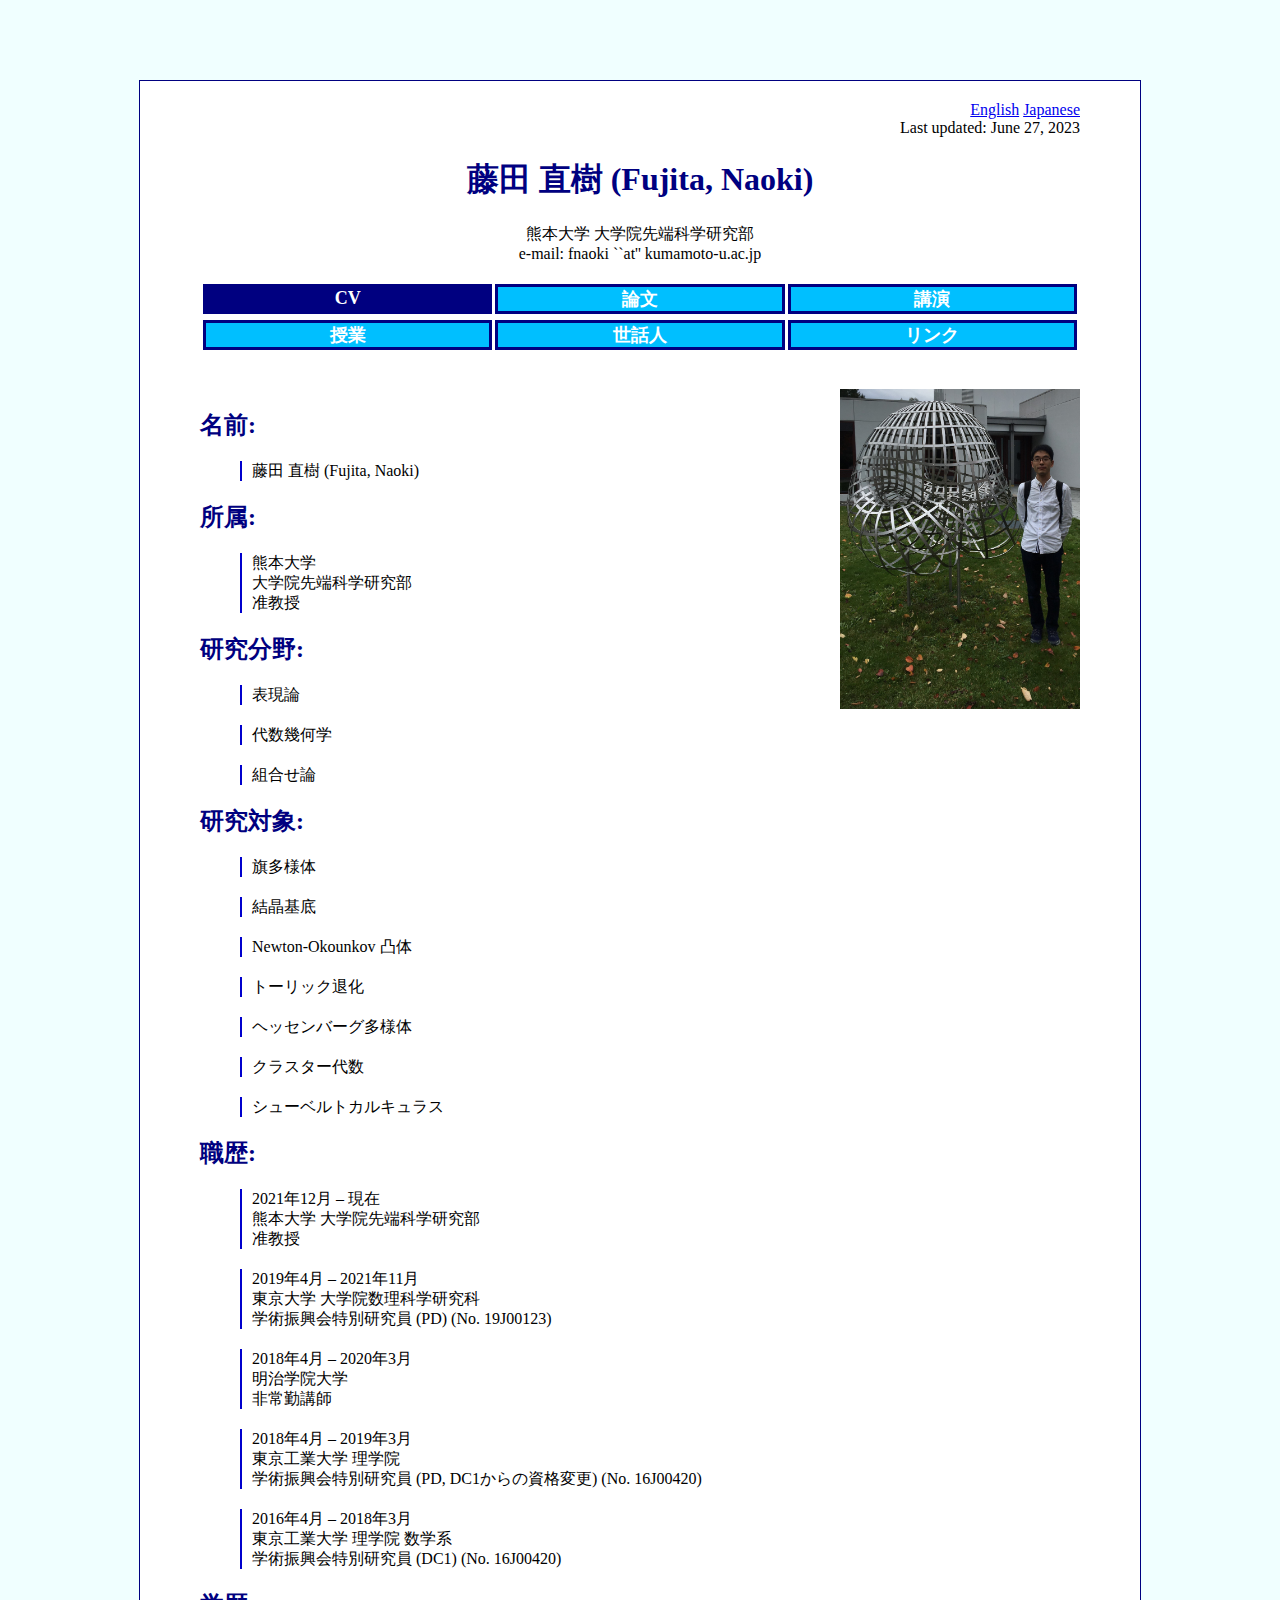
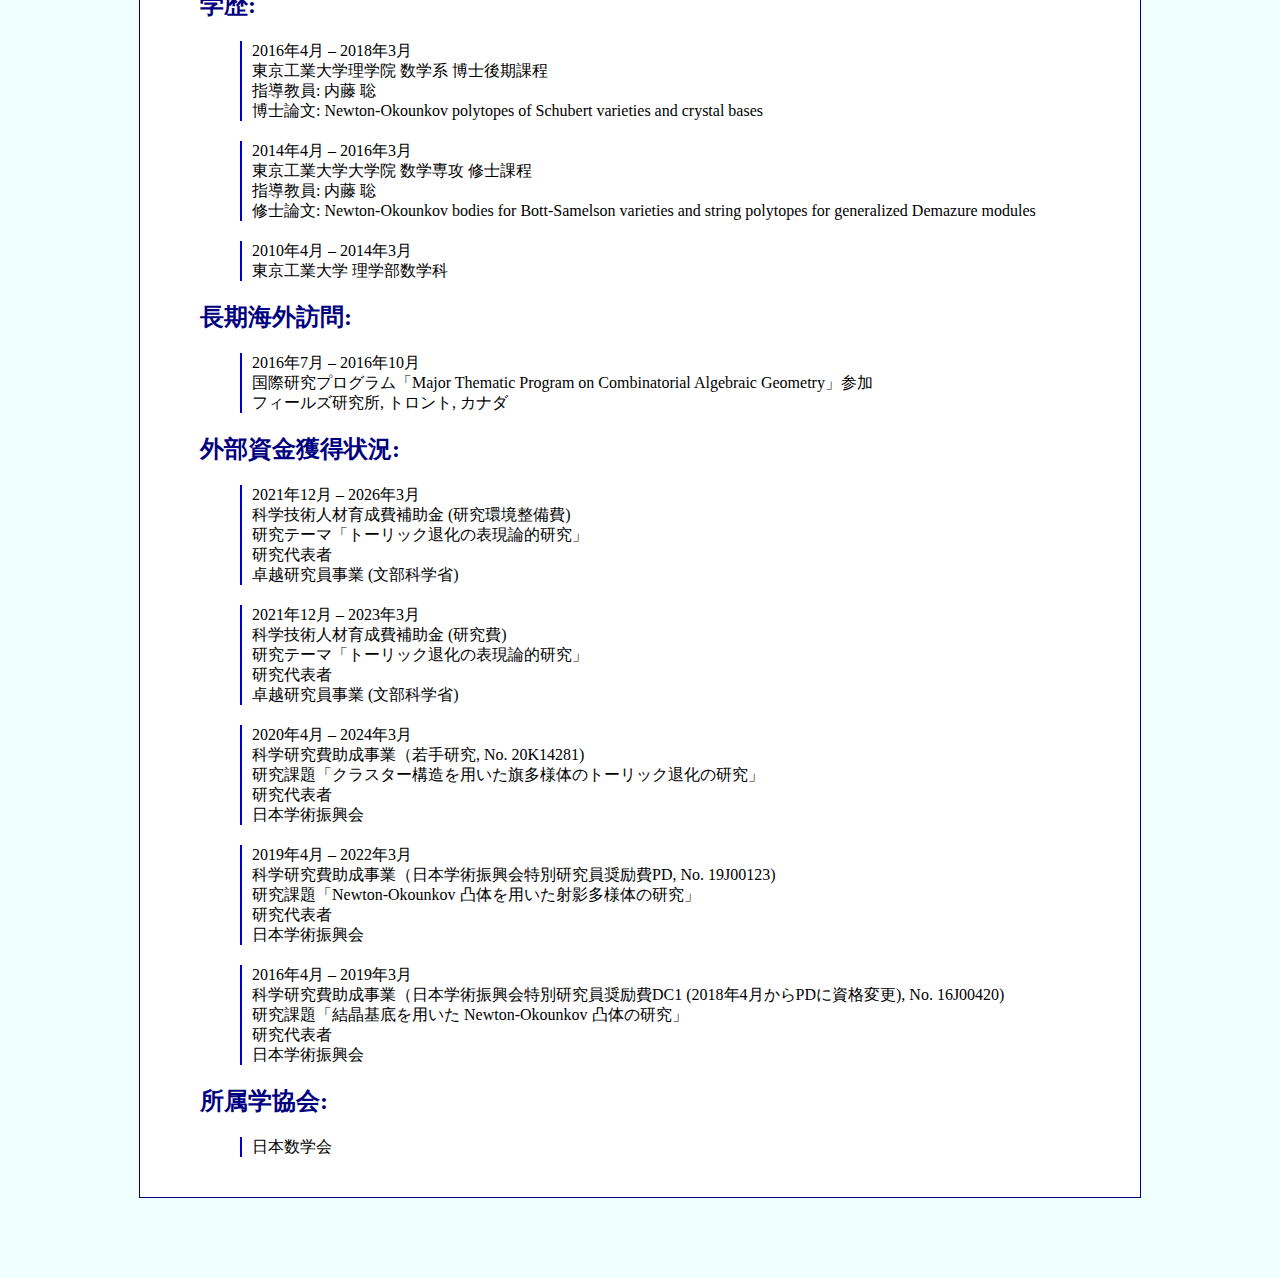
==== index_japanese.html @ 8add910a "Update index_japanese.html" ====
<!doctype html> <!-- 読み込むときの宣言 -->

<html lang="ja" lang="ja" xml:lang="ja" xmlns="http://www.w3.org/1999/xhtml">
<head>
<meta charset="UTF-8"> <!-- このhtmlファイルの文字コード -->
<title>Naoki Fujita</title> <!-- タブに出てくるタイトル -->
<link href="style.css" rel="stylesheet" type="text/css"> 
</head>

<body>
<div id="wrap"> <!-- 枠の中の記述-->

<div align="right">

  <a href="index.html">English</a>
  <a href="index_japanese.html">Japanese</a><br>
  Last updated: June 27, 2023

<div align="center">

<h1>藤田 直樹 (Fujita, Naoki)</h1>
  熊本大学 大学院先端科学研究部<br>
  e-mail: fnaoki ``at'' kumamoto-u.ac.jp<br><br>

</div>

<table style="height: 10px; width: 100%" cellpadding="0" cellspacing="3" class="style1">
	<tr>
		<td class="style3" style="height: 10px; width: 25%;">
                          <strong><span class="style5">CV</span></strong></a></td>
		<td class="style2" style="height: 10px; width: 25%;">
		         <a href="papers_japanese.html"  style="display:block;width:100%;height:100%;text-decoration: none;" class="tag">
                         <strong>論文</strong></a></td>
		<td class="style2" style="height: 10px; width: 25%;">
                        <a href="talks_japanese.html"  style="display:block;width:100%;height:100%;text-decoration: none;" class="tag">
                        <strong>講演</strong></a></td>
	</tr>
</table>

<table style="height: 10px; width: 100%" cellpadding="0" cellspacing="3" class="style1">
      <tr>
		<td class="style2" style="height: 10px; width: 25%;">
                         <a href="teaching_japanese.html"  style="display:block;width:100%;height:100%;text-decoration: none;" class="tag">
                         <strong>授業</strong></a></td>
<td class="style2" style="height: 10px; width: 25%;">
		         <a href="organizer_japanese.html"  style="display:block;width:100%;height:100%;text-decoration: none;" class="tag">
                          <strong>世話人</strong></a></td>
		<td class="style2" style="height: 10px; width: 25%;">
		         <a href="link_japanese.html"  style="display:block;width:100%;height:100%;text-decoration: none;" class="tag">
                         <strong>リンク</strong></a></td>

	</tr>
</table><br><br>

<img src="Oberwolfach_nfujita.jpg" width="240" height="320" align="right">

<div align="left">

<h2>名前:</h2>

<ul style="list-style:none"> <li> 藤田 直樹 (Fujita, Naoki) </li></ul>

<h2>所属:</h2>

<ul style="list-style:none"> <li>  
熊本大学<br> 
大学院先端科学研究部<br>
准教授
</li></ul>

<h2>研究分野:</h2>

<ul style="list-style:none"> <li>  
表現論
</li></ul>

<ul style="list-style:none"> <li> 
代数幾何学
</li></ul>

<ul style="list-style:none"> <li> 
組合せ論
</li></ul>

<h2>研究対象:</h2>

<ul style="list-style:none"> <li>  
旗多様体
</li></ul>

<ul style="list-style:none"> <li> 
結晶基底
</li></ul>

<ul style="list-style:none"> <li> 
Newton-Okounkov 凸体
</li></ul>

<ul style="list-style:none"> <li> 
トーリック退化
</li></ul>

<ul style="list-style:none"> <li> 
ヘッセンバーグ多様体
</li></ul>

<ul style="list-style:none"> <li> 
クラスター代数
</li></ul>

<ul style="list-style:none"> <li> 
シューベルトカルキュラス
</li></ul>

<h2>職歴:</h2>

<ul style="list-style:none"> <li>  
2021年12月 &ndash; 現在 <br>
熊本大学 大学院先端科学研究部<br>
准教授
</li></ul>
	
<ul style="list-style:none"> <li>  
2019年4月 &ndash; 2021年11月 <br>
東京大学 大学院数理科学研究科 <br>
学術振興会特別研究員 (PD) (No. 19J00123)
</li></ul>

<ul style="list-style:none"> <li>  
2018年4月 &ndash; 2020年3月 <br>
明治学院大学 <br>
非常勤講師
</li></ul>

<ul style="list-style:none"> <li>  
2018年4月 &ndash; 2019年3月 <br>
東京工業大学 理学院 <br>
学術振興会特別研究員 (PD, DC1からの資格変更) (No. 16J00420)
</li></ul>

<ul style="list-style:none"> <li>  
2016年4月 &ndash; 2018年3月 <br>
東京工業大学 理学院 数学系 <br>
学術振興会特別研究員 (DC1) (No. 16J00420)
</li></ul>

<h2>学歴:</h2>

<ul style="list-style:none"> <li>  
2016年4月 &ndash; 2018年3月 <br>
東京工業大学理学院 数学系 博士後期課程 <br>
指導教員: 内藤 聡 <br>
博士論文: Newton-Okounkov polytopes of Schubert varieties and crystal bases <br>
</li></ul>

<ul style="list-style:none"> <li>  
2014年4月 &ndash; 2016年3月 <br>
東京工業大学大学院 数学専攻 修士課程 <br>
指導教員: 内藤 聡 <br>
修士論文: Newton-Okounkov bodies for Bott-Samelson varieties and string polytopes for generalized Demazure modules <br>
</li></ul>

<ul style="list-style:none"> <li>  
2010年4月 &ndash; 2014年3月 <br>
東京工業大学 理学部数学科
</li></ul>



<h2>長期海外訪問:</h2>

<ul style="list-style:none"> <li>  
2016年7月 &ndash; 2016年10月 <br>
国際研究プログラム「Major Thematic Program on Combinatorial Algebraic Geometry」参加 <br> 
フィールズ研究所, トロント, カナダ <br>
</li></ul>


<h2>外部資金獲得状況:</h2>

<ul style="list-style:none"> <li>  
2021年12月 &ndash; 2026年3月 <br>
科学技術人材育成費補助金 (研究環境整備費) <br>
研究テーマ「トーリック退化の表現論的研究」 <br>
研究代表者<br> 
卓越研究員事業 (文部科学省)<br>
</li></ul>
	
<ul style="list-style:none"> <li>  
2021年12月 &ndash; 2023年3月 <br>
科学技術人材育成費補助金 (研究費) <br>
研究テーマ「トーリック退化の表現論的研究」 <br>
研究代表者<br> 
卓越研究員事業 (文部科学省)<br>
</li></ul>

<ul style="list-style:none"> <li>  
2020年4月 &ndash; 2024年3月 <br>
科学研究費助成事業（若手研究, No. 20K14281) <br> 
研究課題「クラスター構造を用いた旗多様体のトーリック退化の研究」<br>
研究代表者<br>
日本学術振興会<br>
</li></ul>

<ul style="list-style:none"> <li>  
2019年4月 &ndash; 2022年3月 <br>
科学研究費助成事業（日本学術振興会特別研究員奨励費PD, No. 19J00123) <br> 
研究課題「Newton-Okounkov 凸体を用いた射影多様体の研究」<br>
研究代表者<br>
日本学術振興会<br>
</li></ul>

<ul style="list-style:none"> <li>  
2016年4月 &ndash; 2019年3月 <br>
科学研究費助成事業（日本学術振興会特別研究員奨励費DC1 (2018年4月からPDに資格変更), No. 16J00420) <br> 
研究課題「結晶基底を用いた Newton-Okounkov 凸体の研究」 <br>
研究代表者<br>
日本学術振興会<br>
</li></ul>


<h2>所属学協会:</h2>

<ul style="list-style:none"> <li>  
日本数学会
</li></ul>






</div> <!-- wrap -->

</body>
</html>
---- style.css ----
@charset "UTF-8";

body{
	background-color: azure; /* ========枠外の背景の色======== */
}

#wrap{
	width: 880px; /* ========枠の幅======== */
	margin: 80px auto;  /* ========ブラウザの画面上と枠との距離（右）　autoは左右中央に配置======== */
	padding: 20px 60px;  /* ========枠と文字の一行目との距離（左） 枠から文字までの左右の距離（右）======== */
	background-color: #ffffff; /* ========枠の中の背景の色======== */
        border-style: solid;
        border-width: 1px;
        border-color: navy;
}
/* ========数値の入力する順番…　何かの上の距離の設定 左右の距離の設定 下の距離の設定======== */

li
{
	margin: 20px 0px 20px 0px;
	padding: 0 0 0 10px;
	line-height: 20px;
	border-left: 2px mediumblue solid;
}

a.tag:visited 
{
        color: white;
}

a.tag
{
	color: white;
}

a.tag:hover
{
        background-color: navy;
	color: white;
}

h1
{
        color: navy;
        text-align: center
}

h2
{
        color: navy;
}

table.style1 {
	border-collapse: separate;
        text-align: center
}

td.style2 {
	background-color: deepskyblue;
	text-align: center;
	color: white;
	font-size: large;
        border-style: solid;
        border-width: medium;
        border-color: navy;
}

td.style3 {
	background-color: navy;
	text-align: center;
	color: white;
	font-size: large;
        border-style: solid;
        border-width: medium;
        border-color: navy;
}

span.style5 {
	color: white;
}

h2#differentcolor {color:mediumblue;}

p.underline {
text-decoration:underline; /* ========下線を引く======== */
text-decoration-color:mediumblue; /* ========下線の色======== */
}
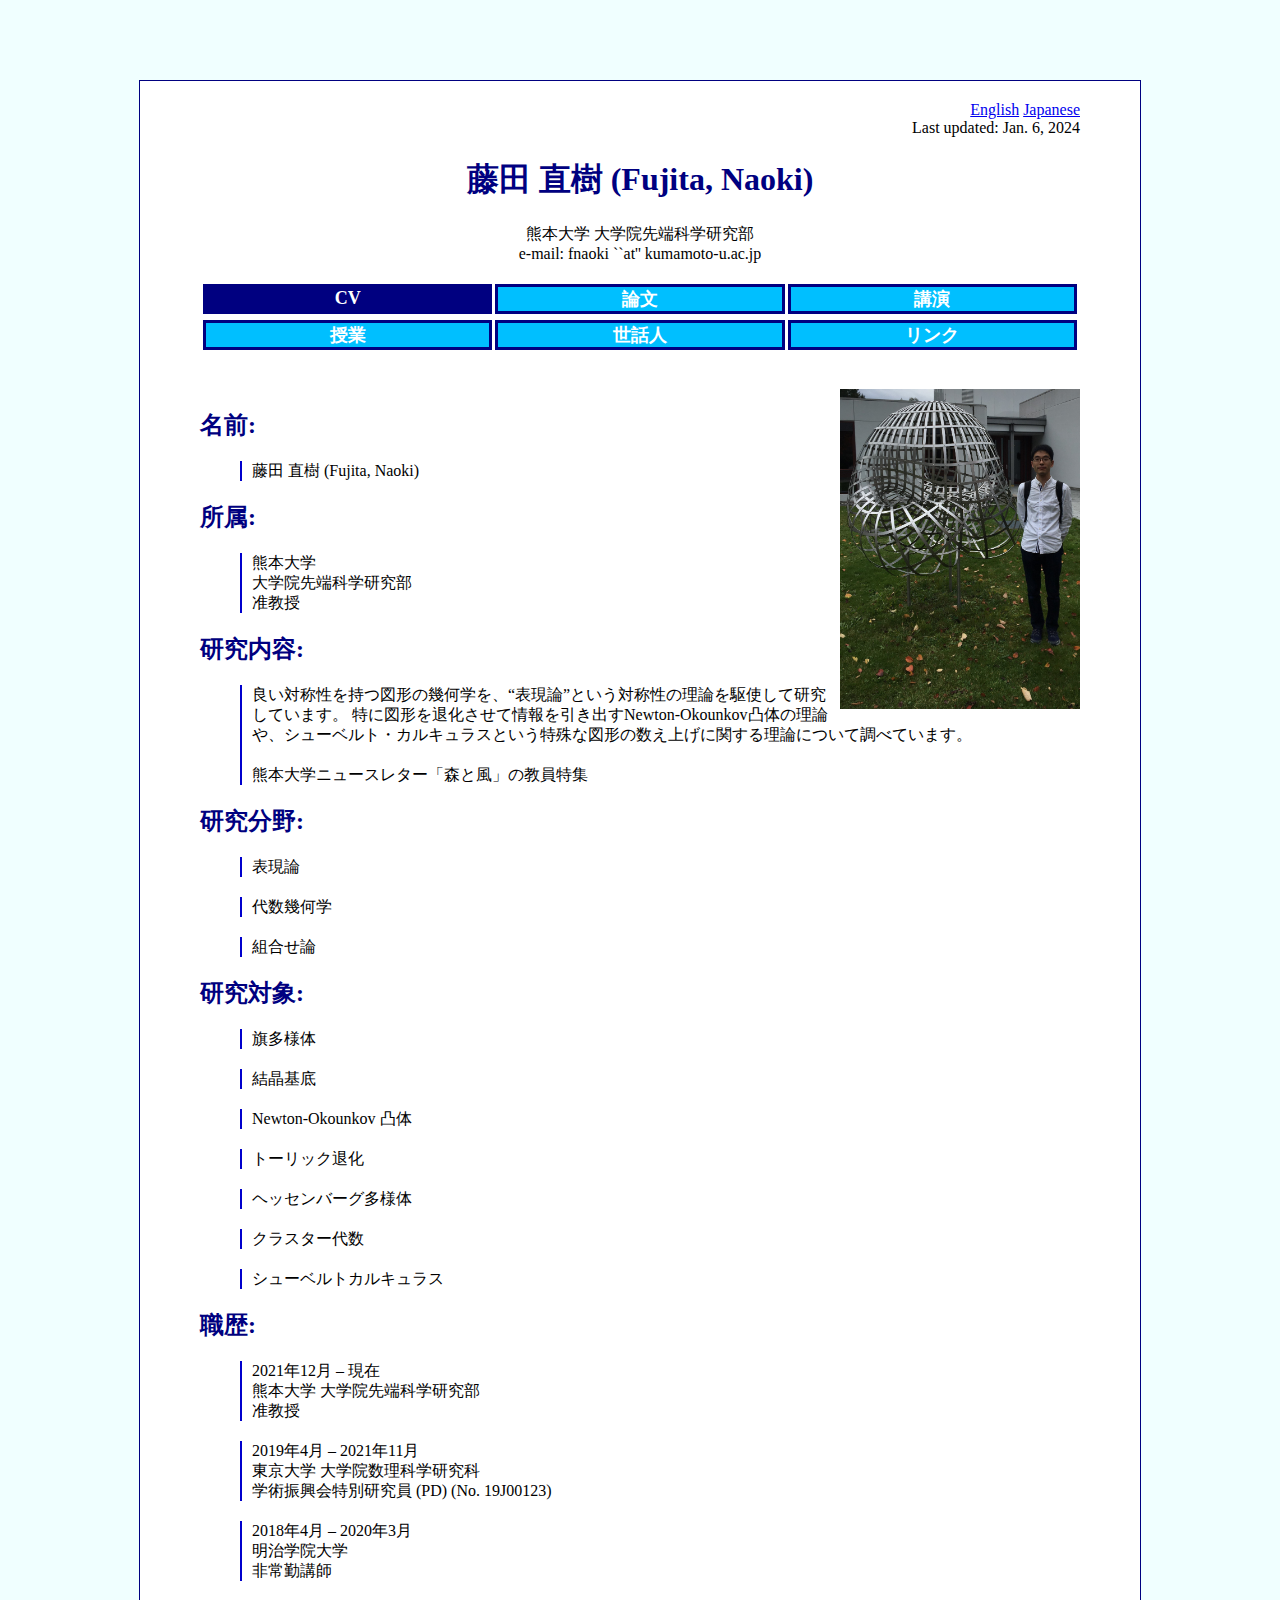
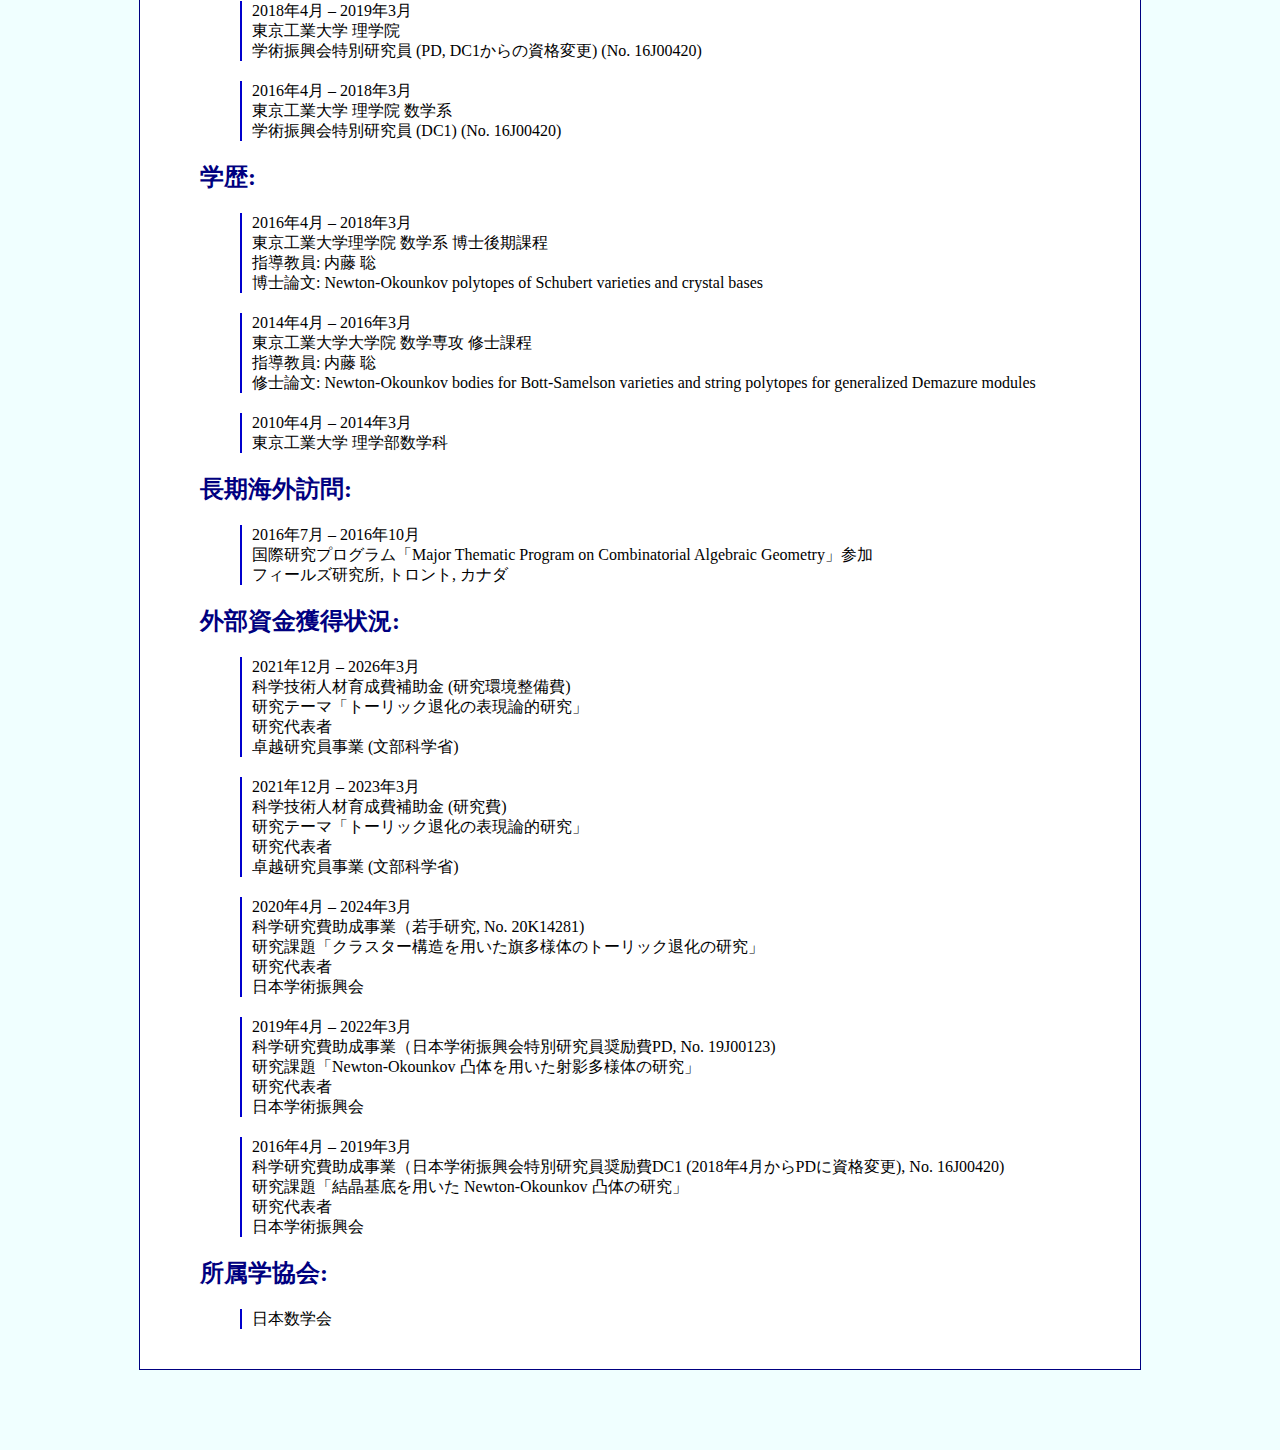
==== commit cf8be21a: "Update index_japanese.html" ====
--- a/index_japanese.html
+++ b/index_japanese.html
@@ -14,7 +14,7 @@
 
   <a href="index.html">English</a>
   <a href="index_japanese.html">Japanese</a><br>
-  Last updated: June 27, 2023
+  Last updated: Jan. 6, 2024
 
 <div align="center">
 
@@ -68,6 +68,14 @@
 准教授
 </li></ul>
 
+<h2>研究内容:</h2>
+<ul style="list-style:none"> <li>  
+良い対称性を持つ図形の幾何学を、“表現論”という対称性の理論を駆使して研究しています。
+特に図形を退化させて情報を引き出すNewton-Okounkov凸体の理論や、シューベルト・カルキュラスという特殊な図形の数え上げに関する理論について調べています。<br><br>
+
+熊本大学ニュースレター「森と風」の教員特集
+</li></ul>
+	
 <h2>研究分野:</h2>
 
 <ul style="list-style:none"> <li>  
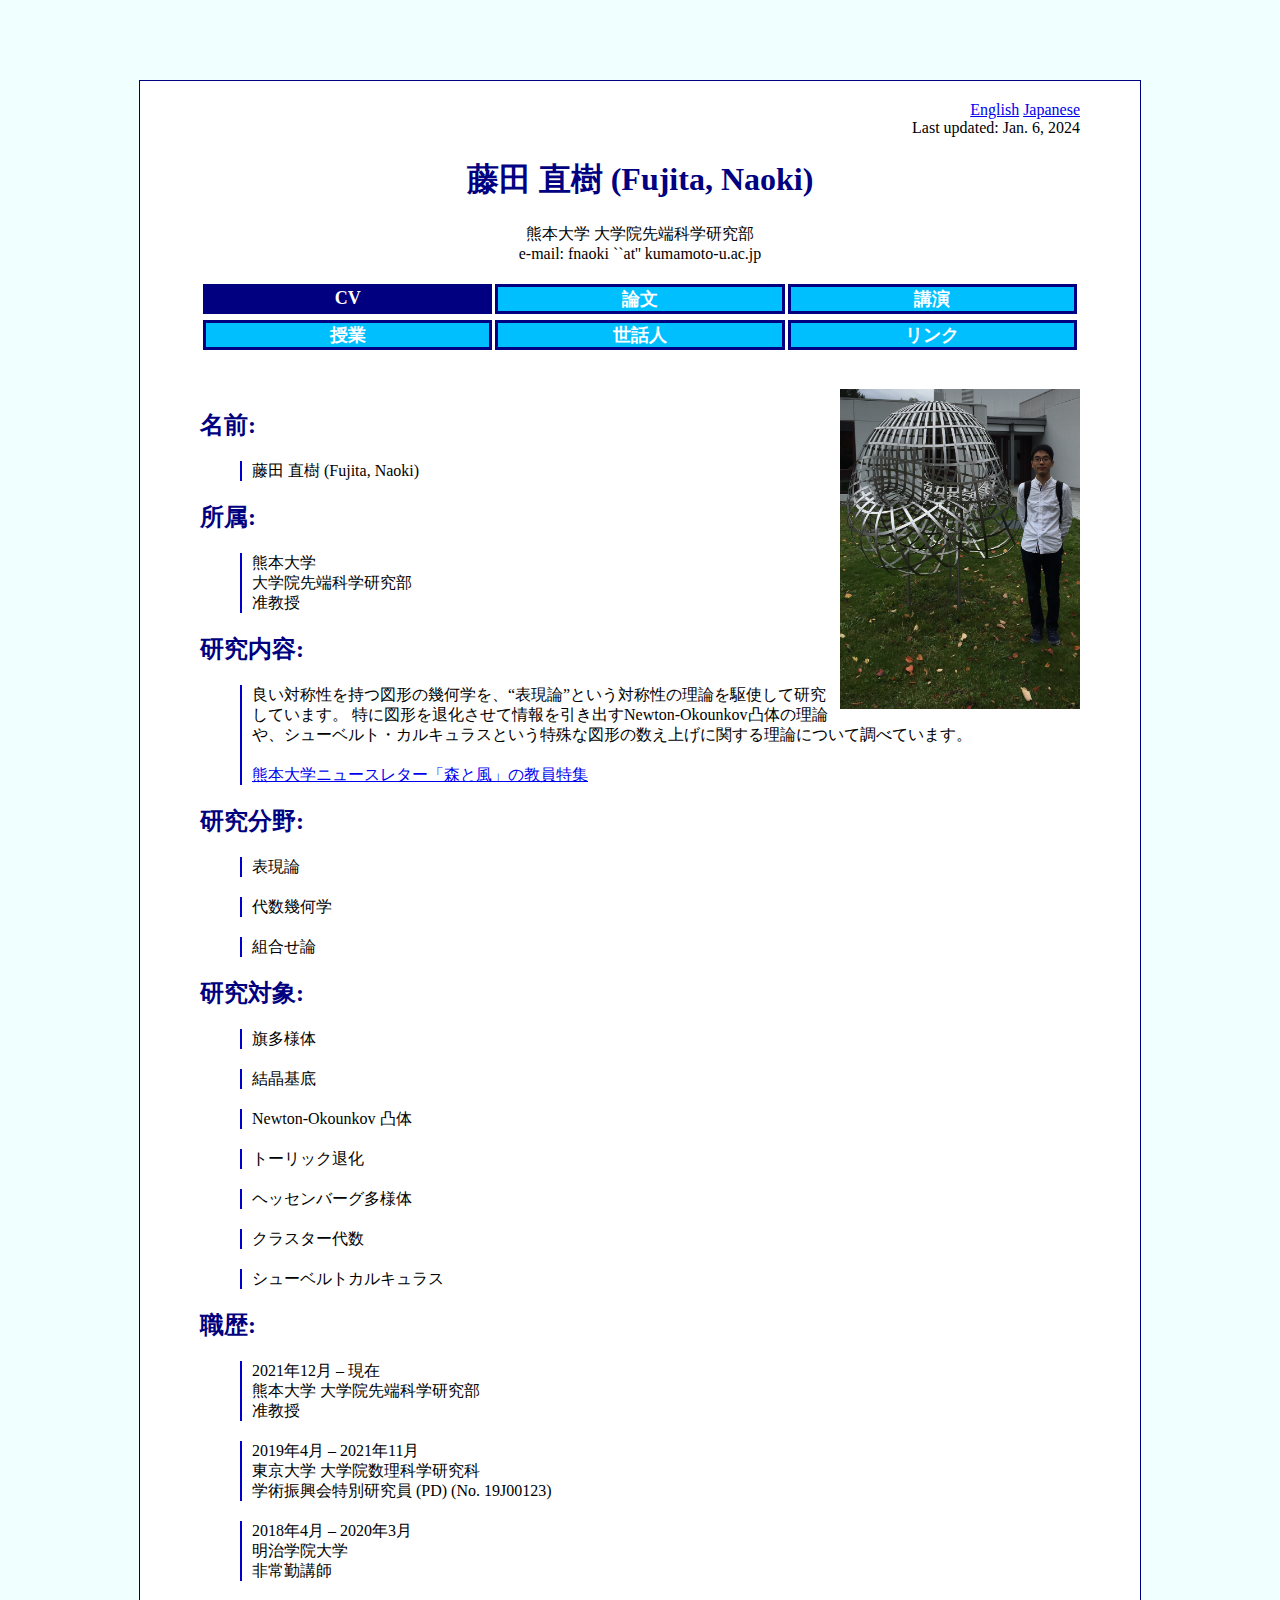
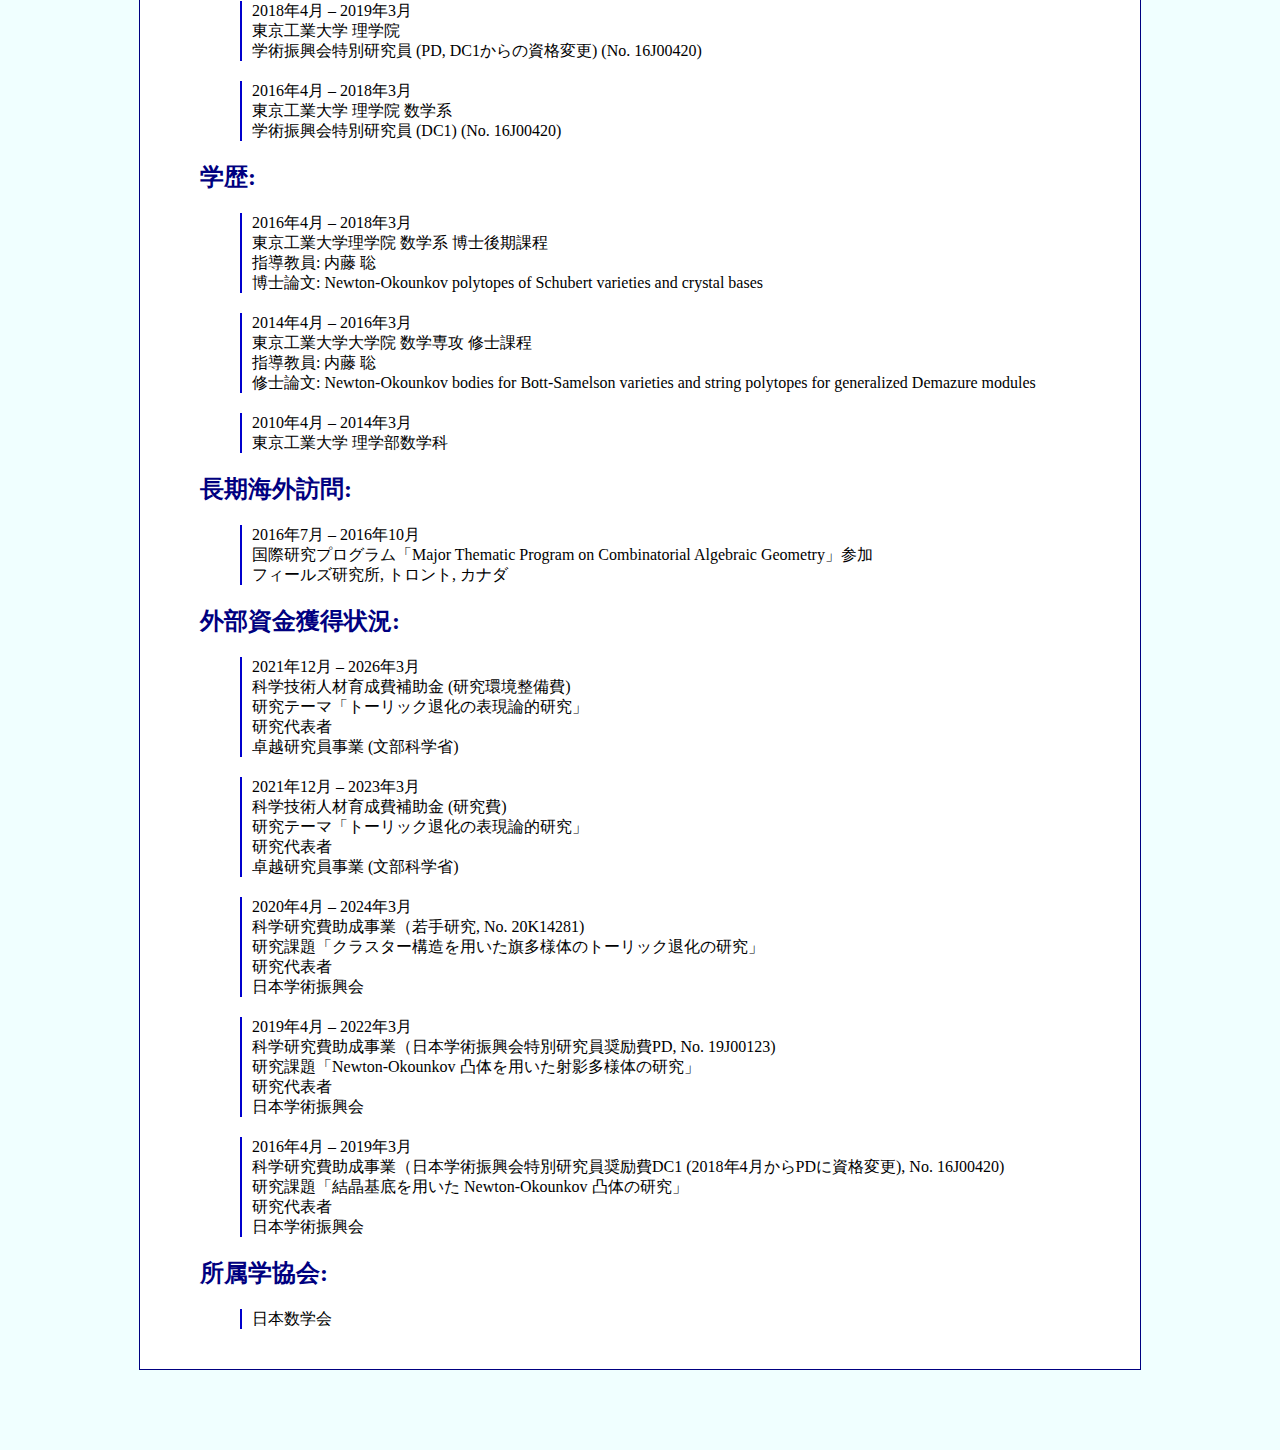
==== commit 445e329d: "Update index_japanese.html" ====
--- a/index_japanese.html
+++ b/index_japanese.html
@@ -73,7 +73,7 @@
 良い対称性を持つ図形の幾何学を、“表現論”という対称性の理論を駆使して研究しています。
 特に図形を退化させて情報を引き出すNewton-Okounkov凸体の理論や、シューベルト・カルキュラスという特殊な図形の数え上げに関する理論について調べています。<br><br>
 
-熊本大学ニュースレター「森と風」の教員特集
+<a href="https://www.fast.kumamoto-u.ac.jp/gsst/teacher/2226/">熊本大学ニュースレター「森と風」の教員特集</a>
 </li></ul>
 	
 <h2>研究分野:</h2>
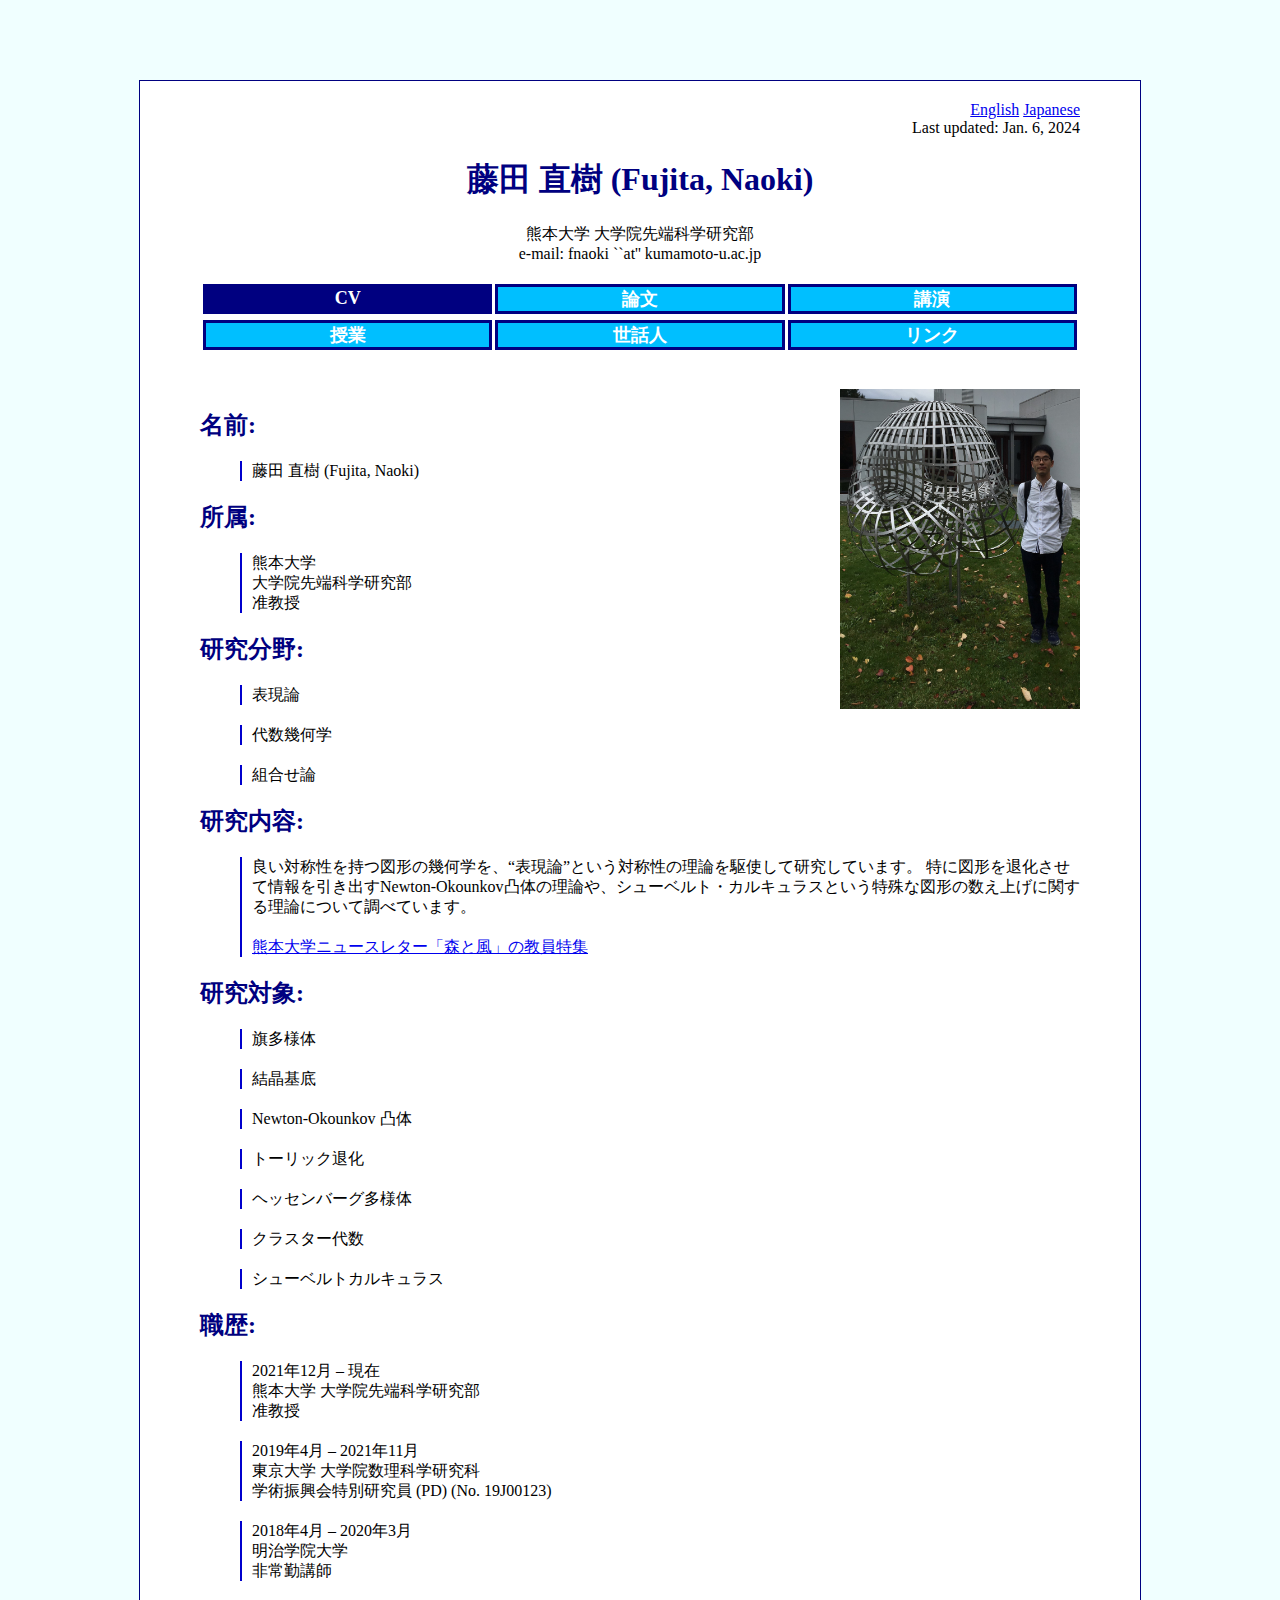
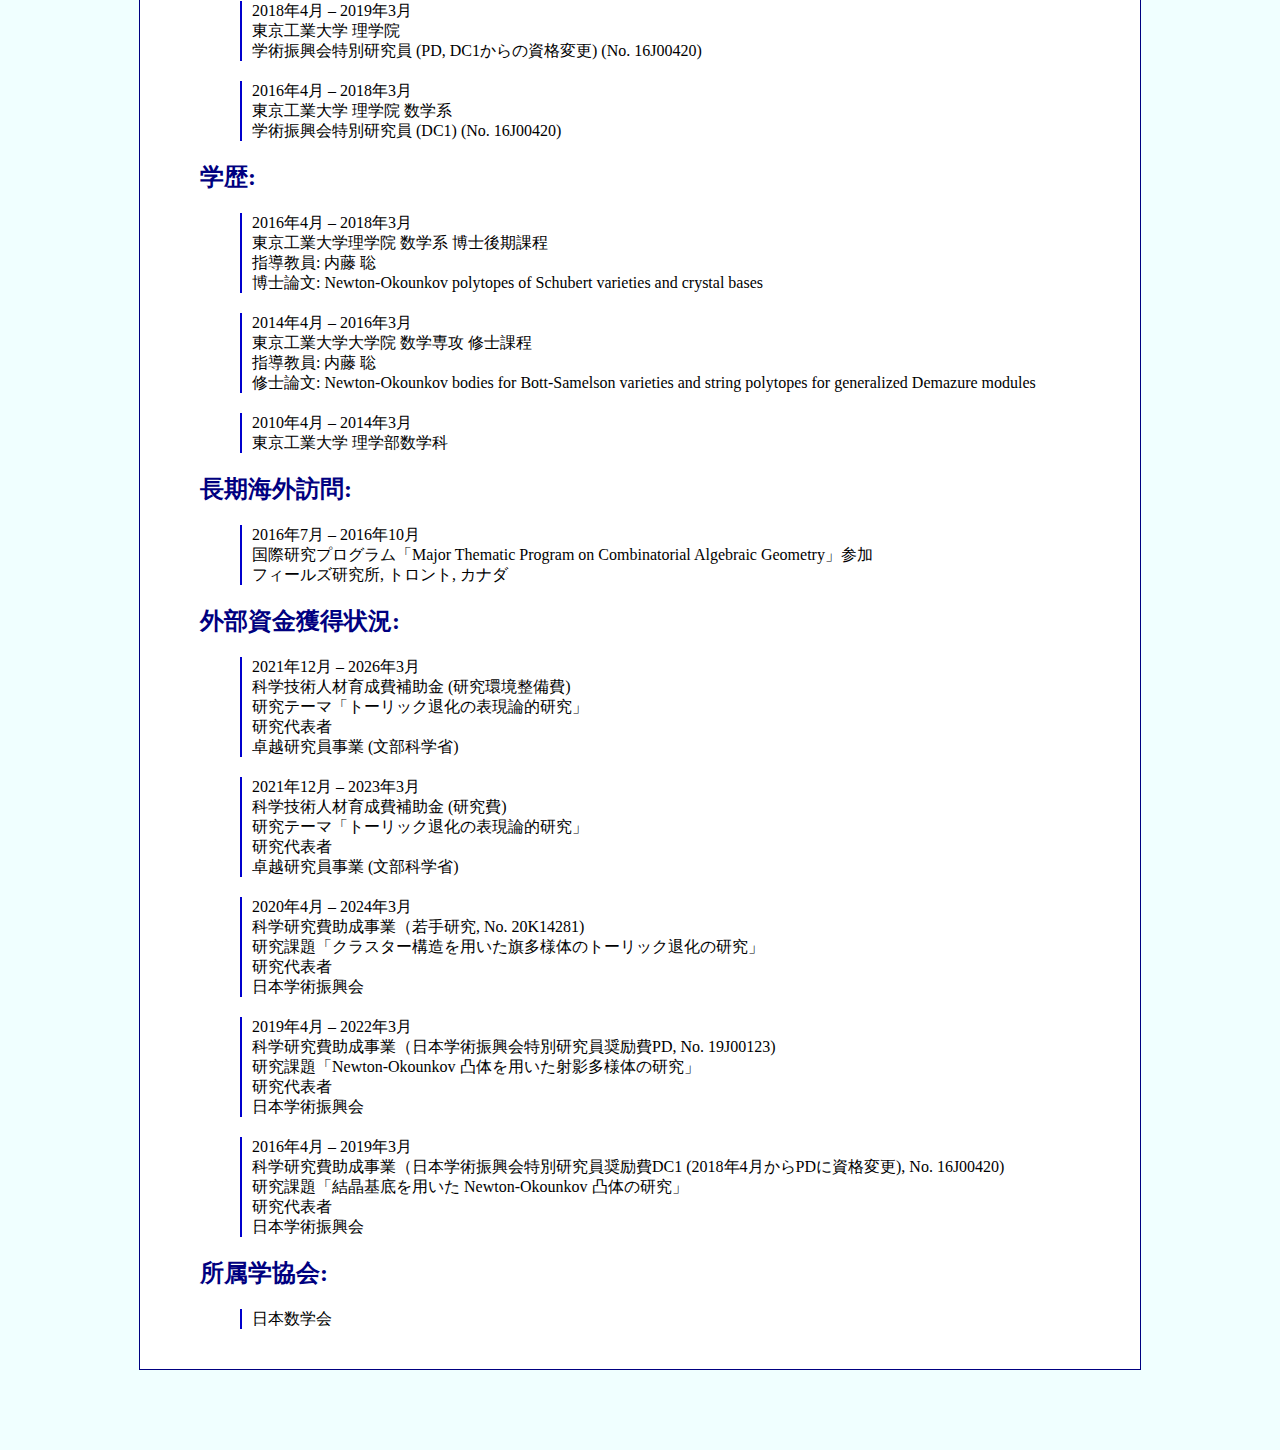
==== commit c5466e7a: "Update index_japanese.html" ====
--- a/index_japanese.html
+++ b/index_japanese.html
@@ -67,27 +67,26 @@
 大学院先端科学研究部<br>
 准教授
 </li></ul>
+	
+<h2>研究分野:</h2>
+
+<ul style="list-style:none"> <li>  
+表現論
+</li></ul>
+
+<ul style="list-style:none"> <li> 
+代数幾何学
+</li></ul>
+
+<ul style="list-style:none"> <li> 
+組合せ論
+</li></ul>
 
 <h2>研究内容:</h2>
 <ul style="list-style:none"> <li>  
 良い対称性を持つ図形の幾何学を、“表現論”という対称性の理論を駆使して研究しています。
 特に図形を退化させて情報を引き出すNewton-Okounkov凸体の理論や、シューベルト・カルキュラスという特殊な図形の数え上げに関する理論について調べています。<br><br>
-
 <a href="https://www.fast.kumamoto-u.ac.jp/gsst/teacher/2226/">熊本大学ニュースレター「森と風」の教員特集</a>
-</li></ul>
-	
-<h2>研究分野:</h2>
-
-<ul style="list-style:none"> <li>  
-表現論
-</li></ul>
-
-<ul style="list-style:none"> <li> 
-代数幾何学
-</li></ul>
-
-<ul style="list-style:none"> <li> 
-組合せ論
 </li></ul>
 
 <h2>研究対象:</h2>
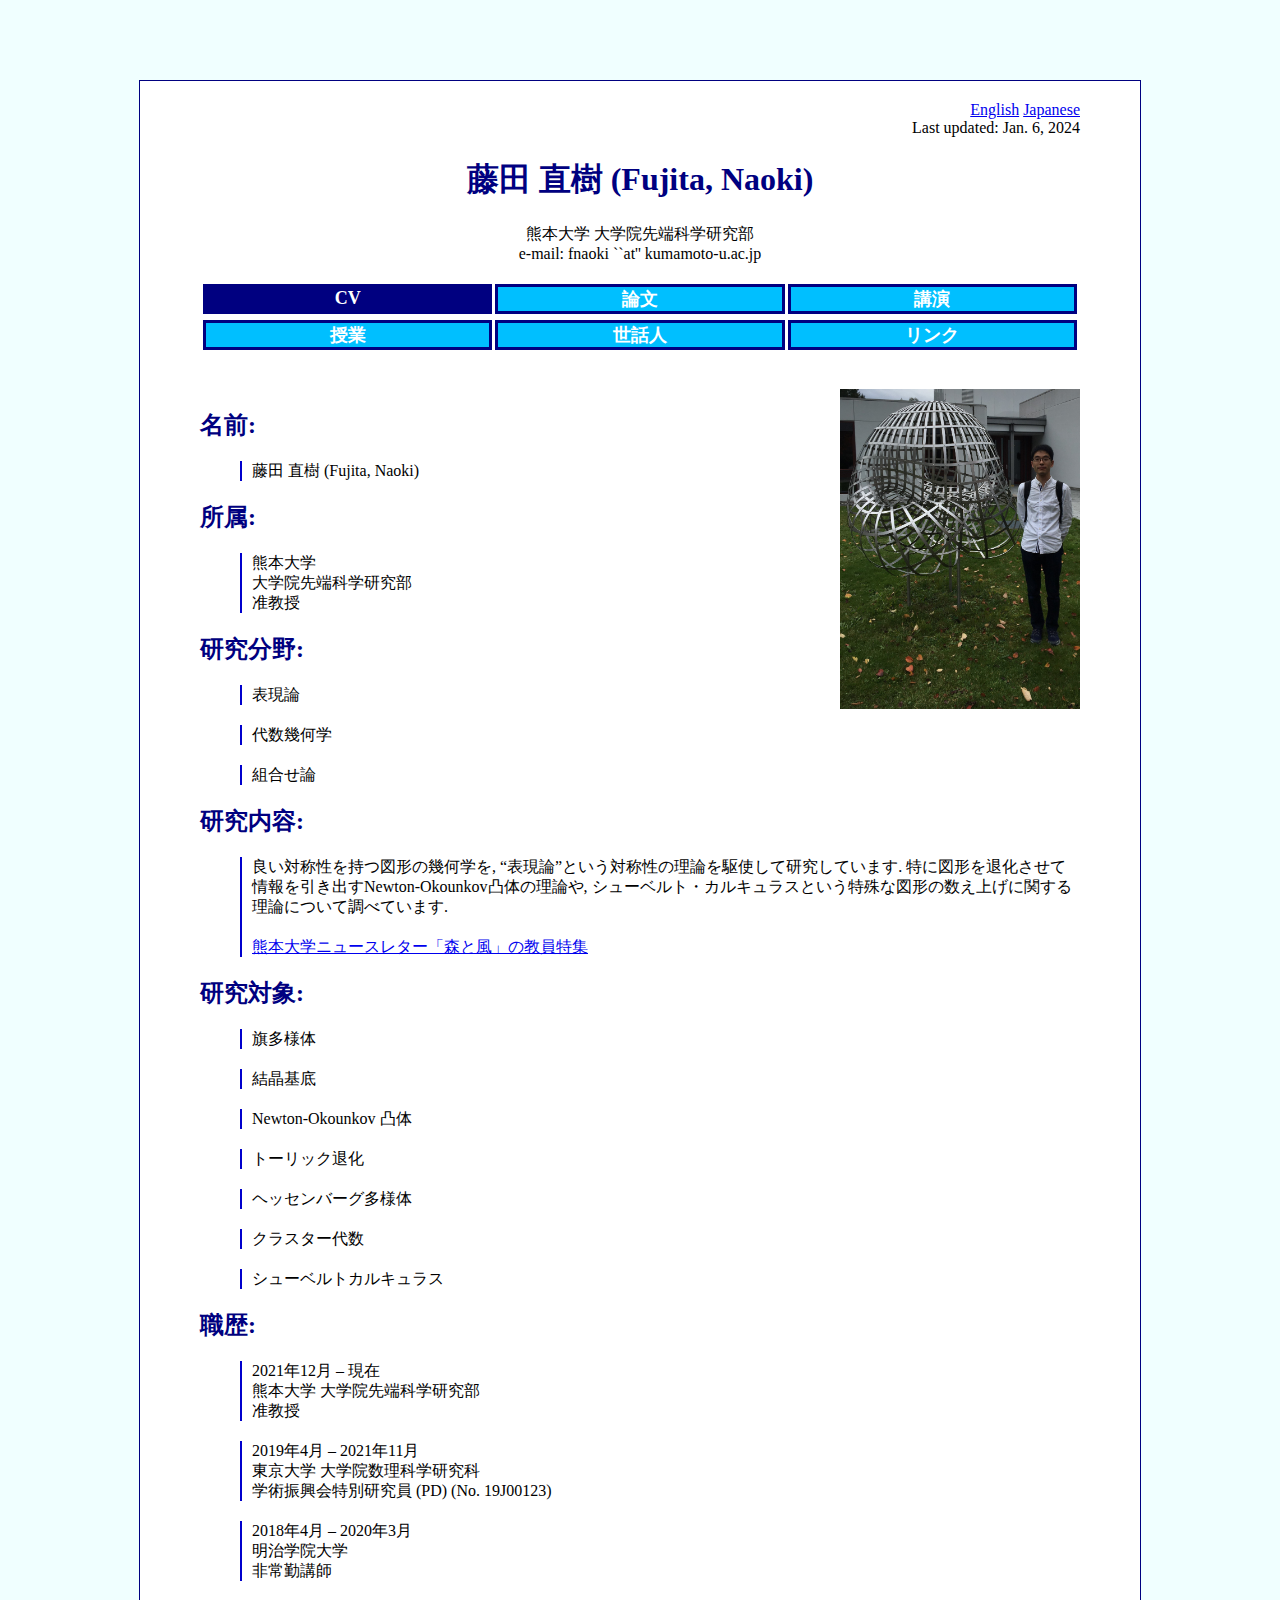
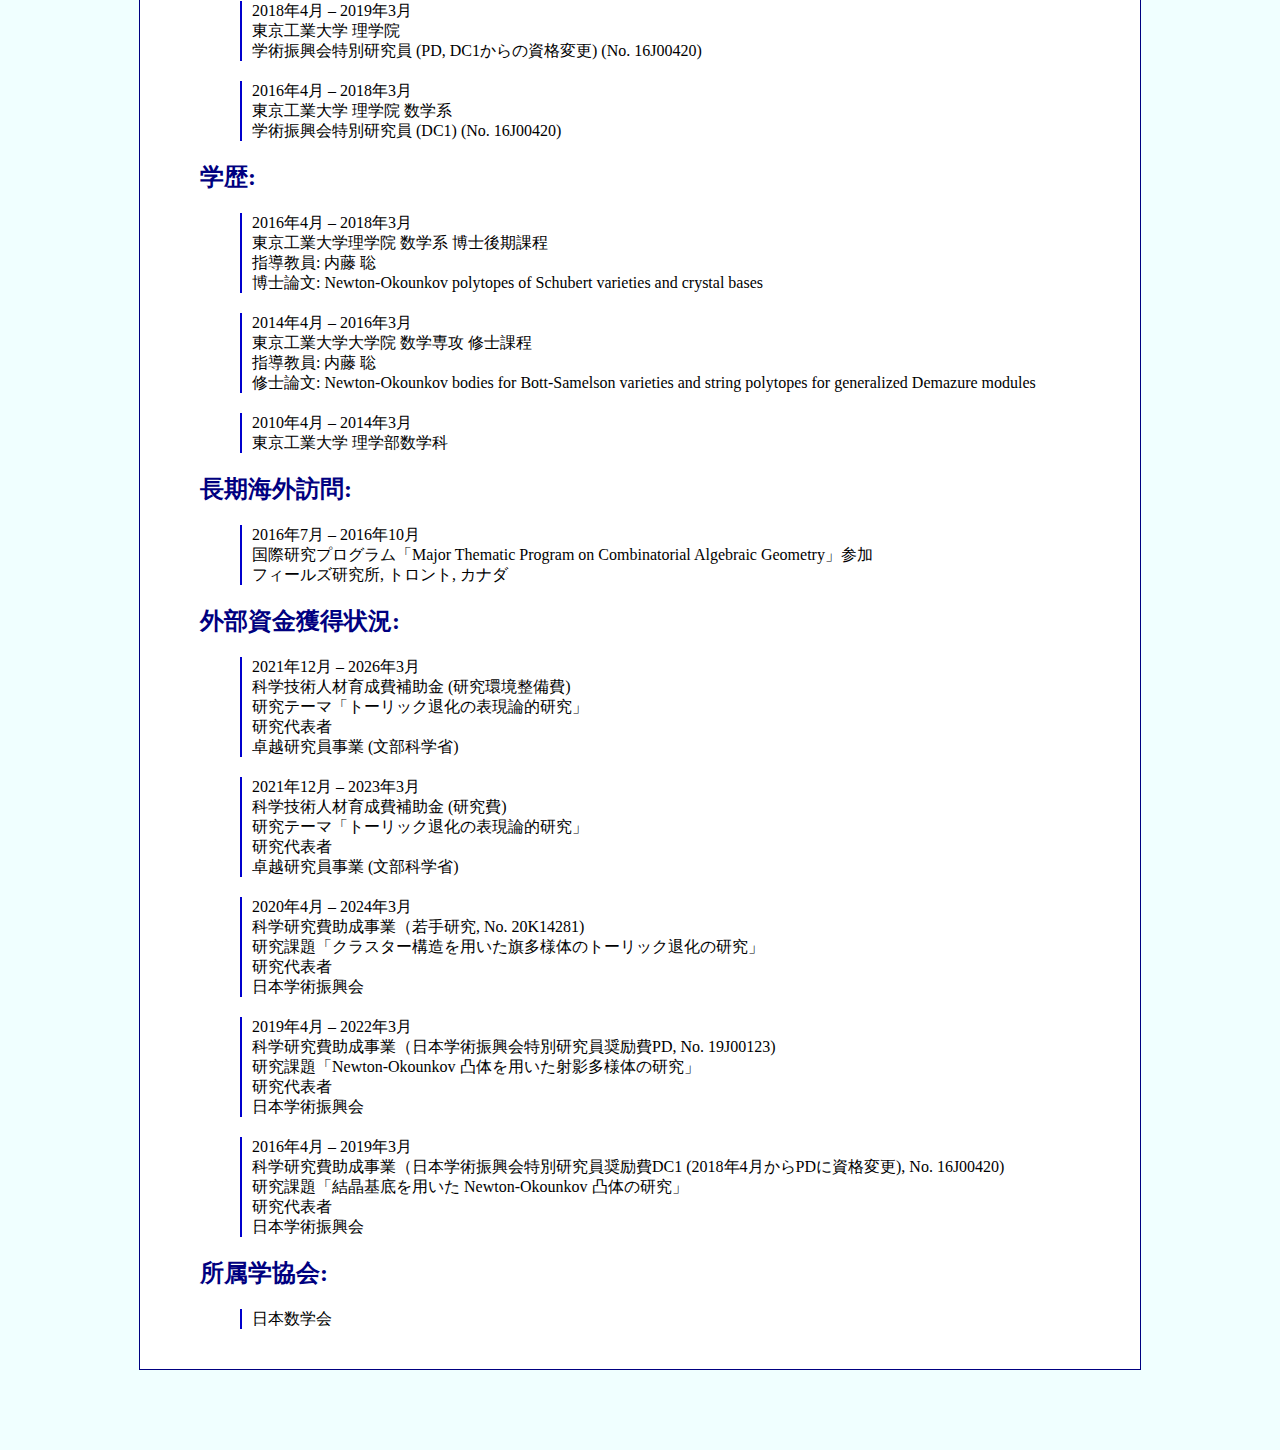
==== commit f9def48b: "Update index_japanese.html" ====
--- a/index_japanese.html
+++ b/index_japanese.html
@@ -84,8 +84,8 @@
 
 <h2>研究内容:</h2>
 <ul style="list-style:none"> <li>  
-良い対称性を持つ図形の幾何学を、“表現論”という対称性の理論を駆使して研究しています。
-特に図形を退化させて情報を引き出すNewton-Okounkov凸体の理論や、シューベルト・カルキュラスという特殊な図形の数え上げに関する理論について調べています。<br><br>
+良い対称性を持つ図形の幾何学を, “表現論”という対称性の理論を駆使して研究しています.
+特に図形を退化させて情報を引き出すNewton-Okounkov凸体の理論や, シューベルト・カルキュラスという特殊な図形の数え上げに関する理論について調べています.<br><br>
 <a href="https://www.fast.kumamoto-u.ac.jp/gsst/teacher/2226/">熊本大学ニュースレター「森と風」の教員特集</a>
 </li></ul>
 
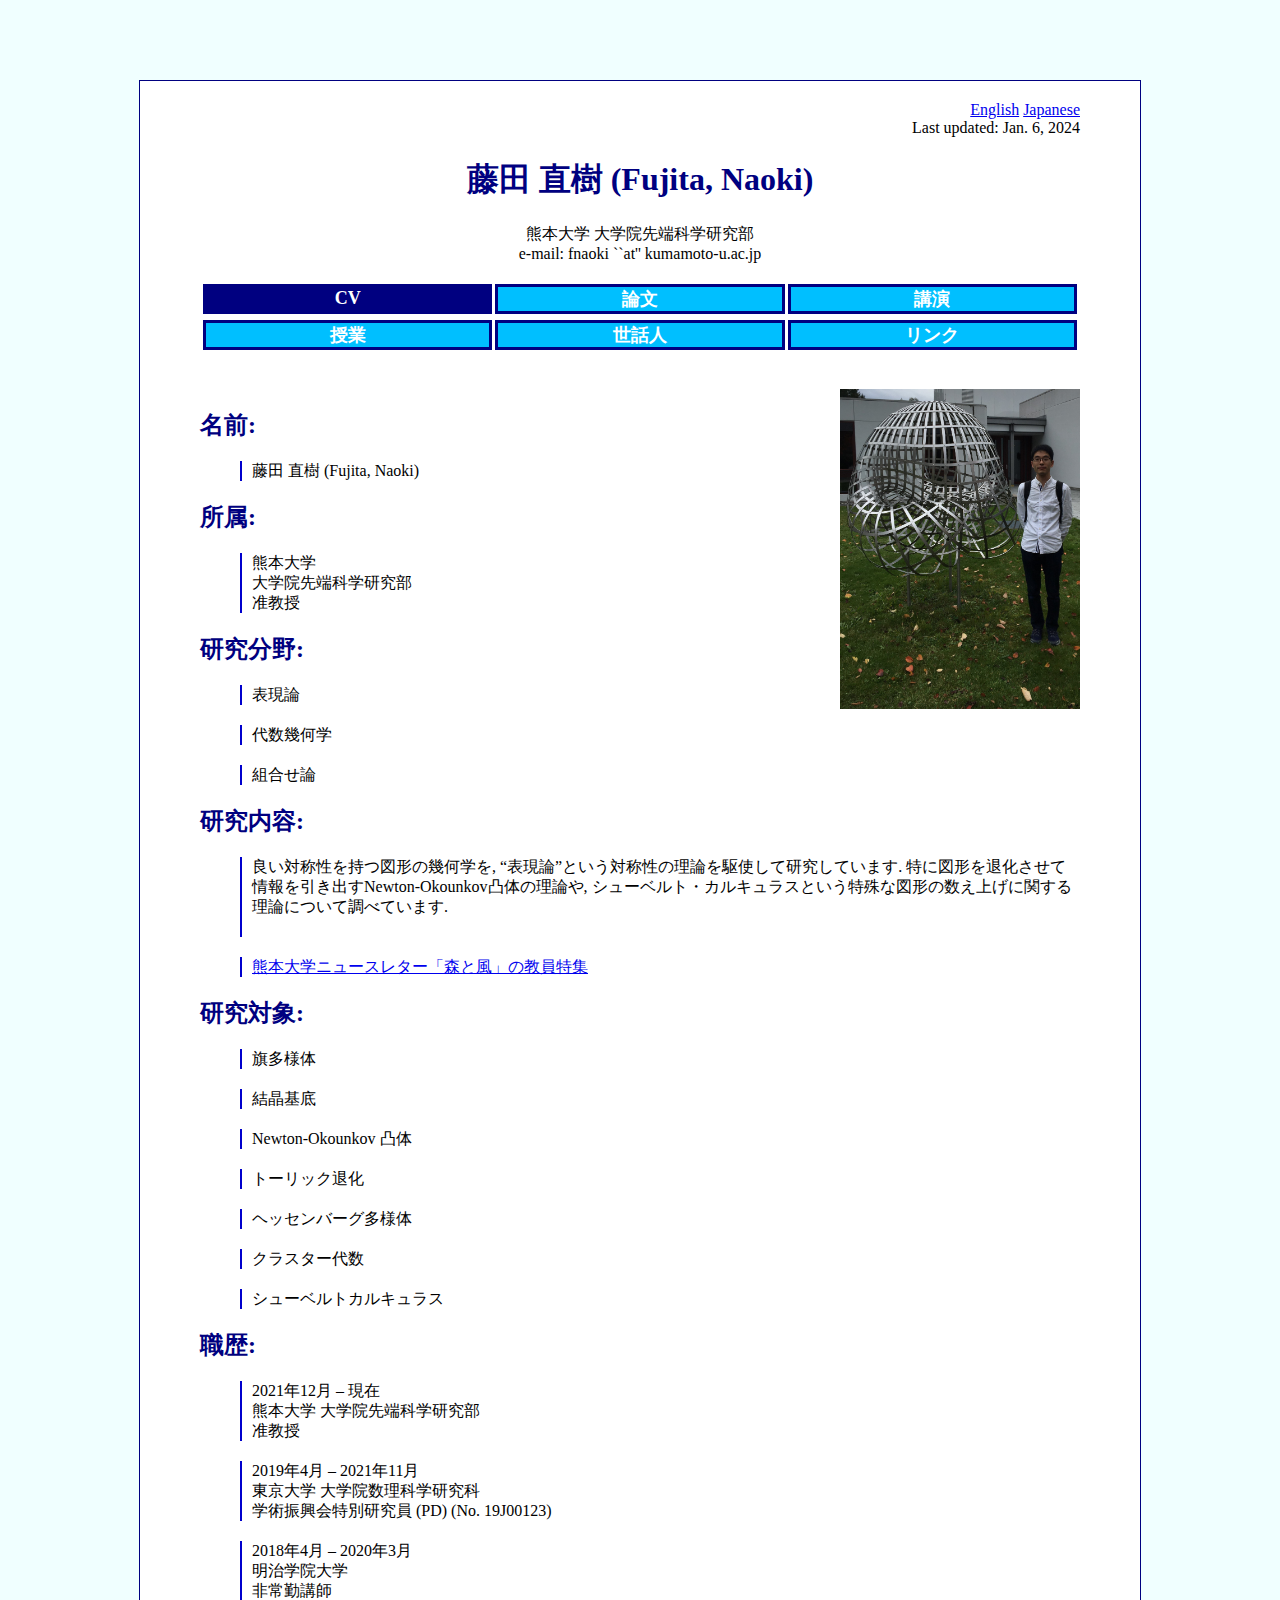
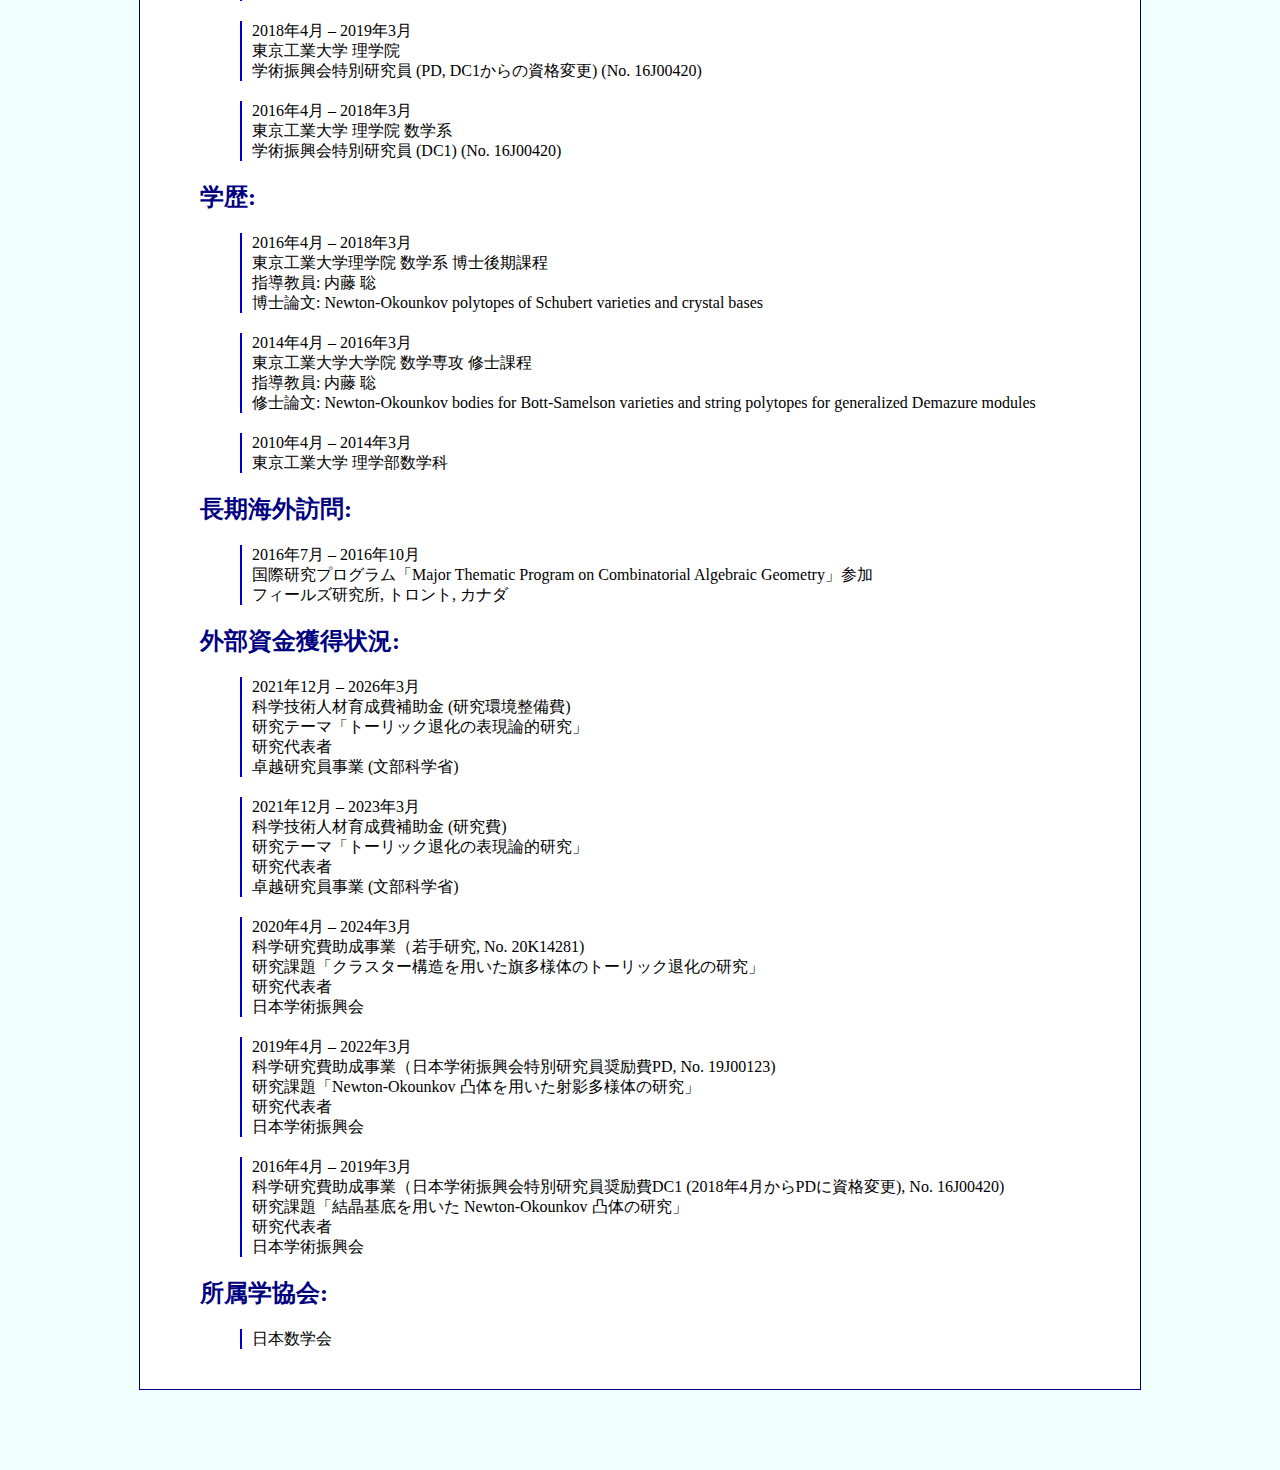
==== commit 6a65fd6a: "Update index_japanese.html" ====
--- a/index_japanese.html
+++ b/index_japanese.html
@@ -86,6 +86,9 @@
 <ul style="list-style:none"> <li>  
 良い対称性を持つ図形の幾何学を, “表現論”という対称性の理論を駆使して研究しています.
 特に図形を退化させて情報を引き出すNewton-Okounkov凸体の理論や, シューベルト・カルキュラスという特殊な図形の数え上げに関する理論について調べています.<br><br>
+</li></ul>
+
+<ul style="list-style:none"> <li> 
 <a href="https://www.fast.kumamoto-u.ac.jp/gsst/teacher/2226/">熊本大学ニュースレター「森と風」の教員特集</a>
 </li></ul>
 
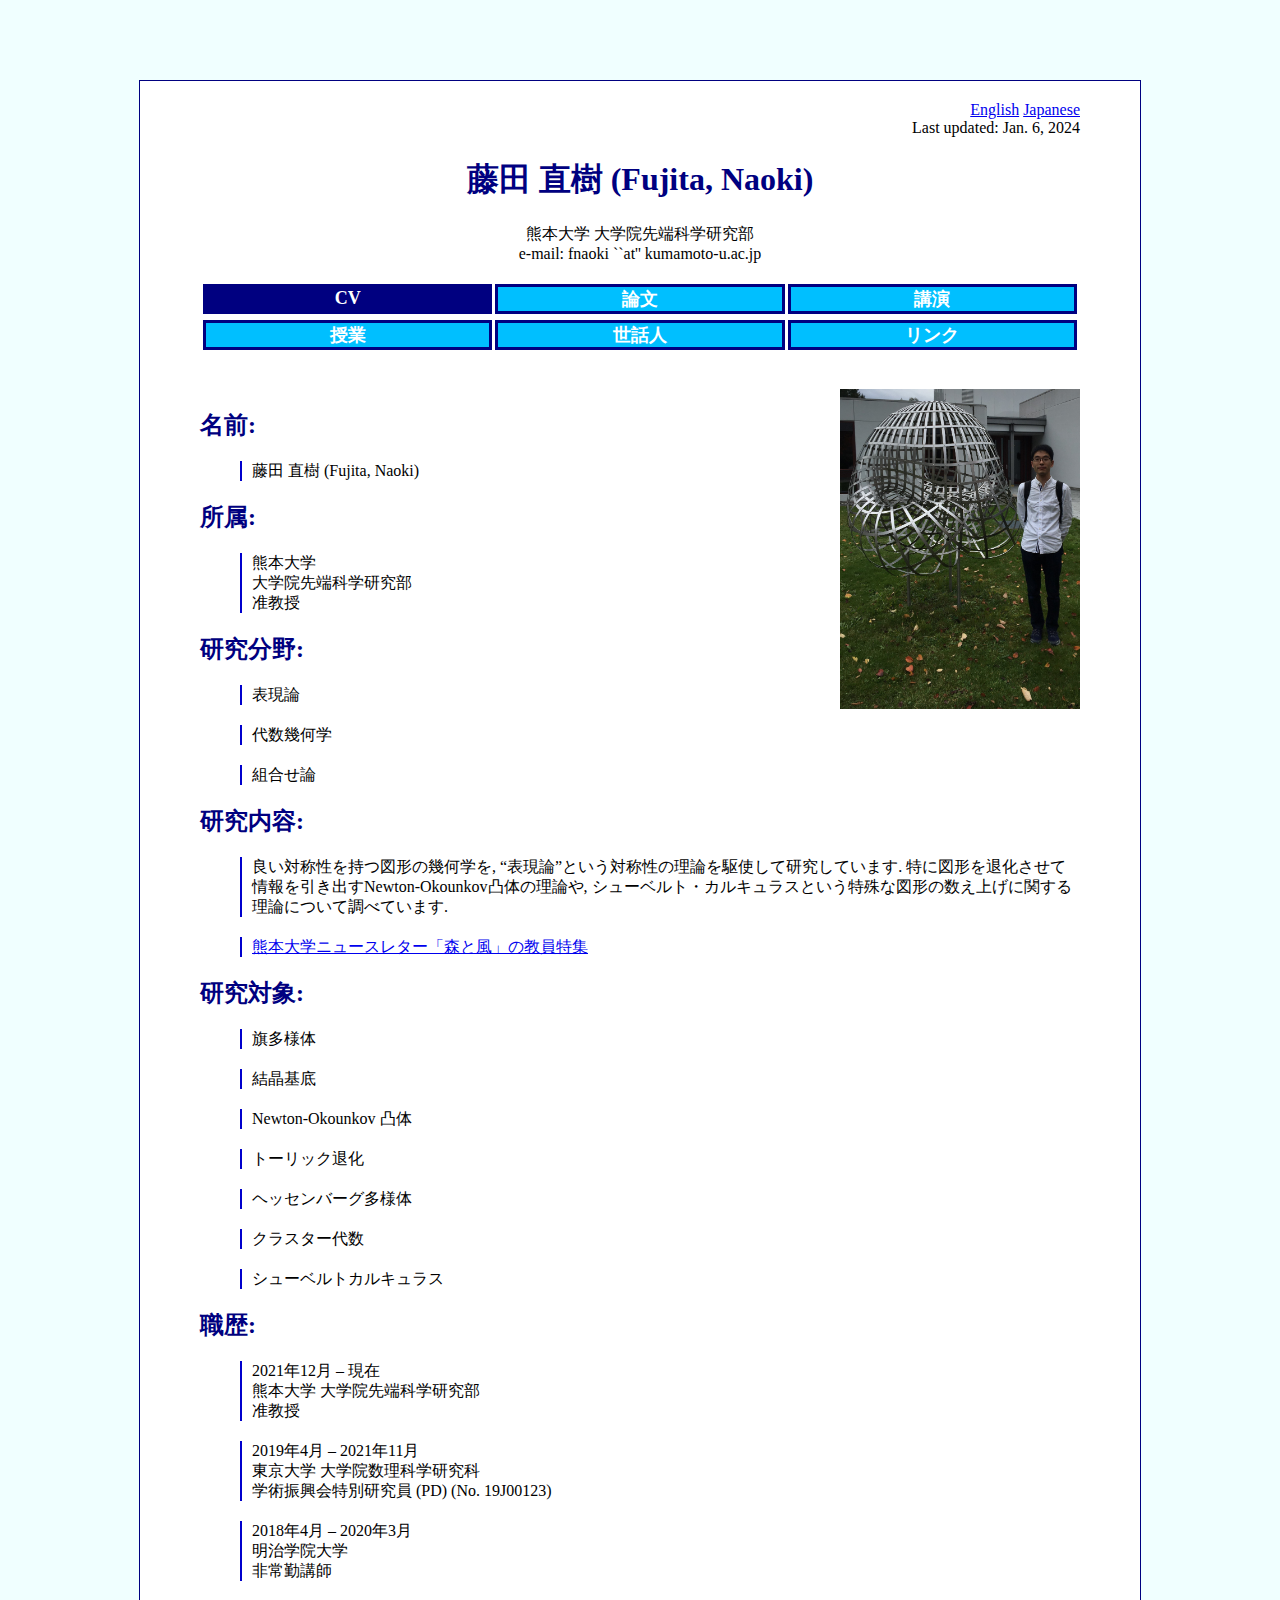
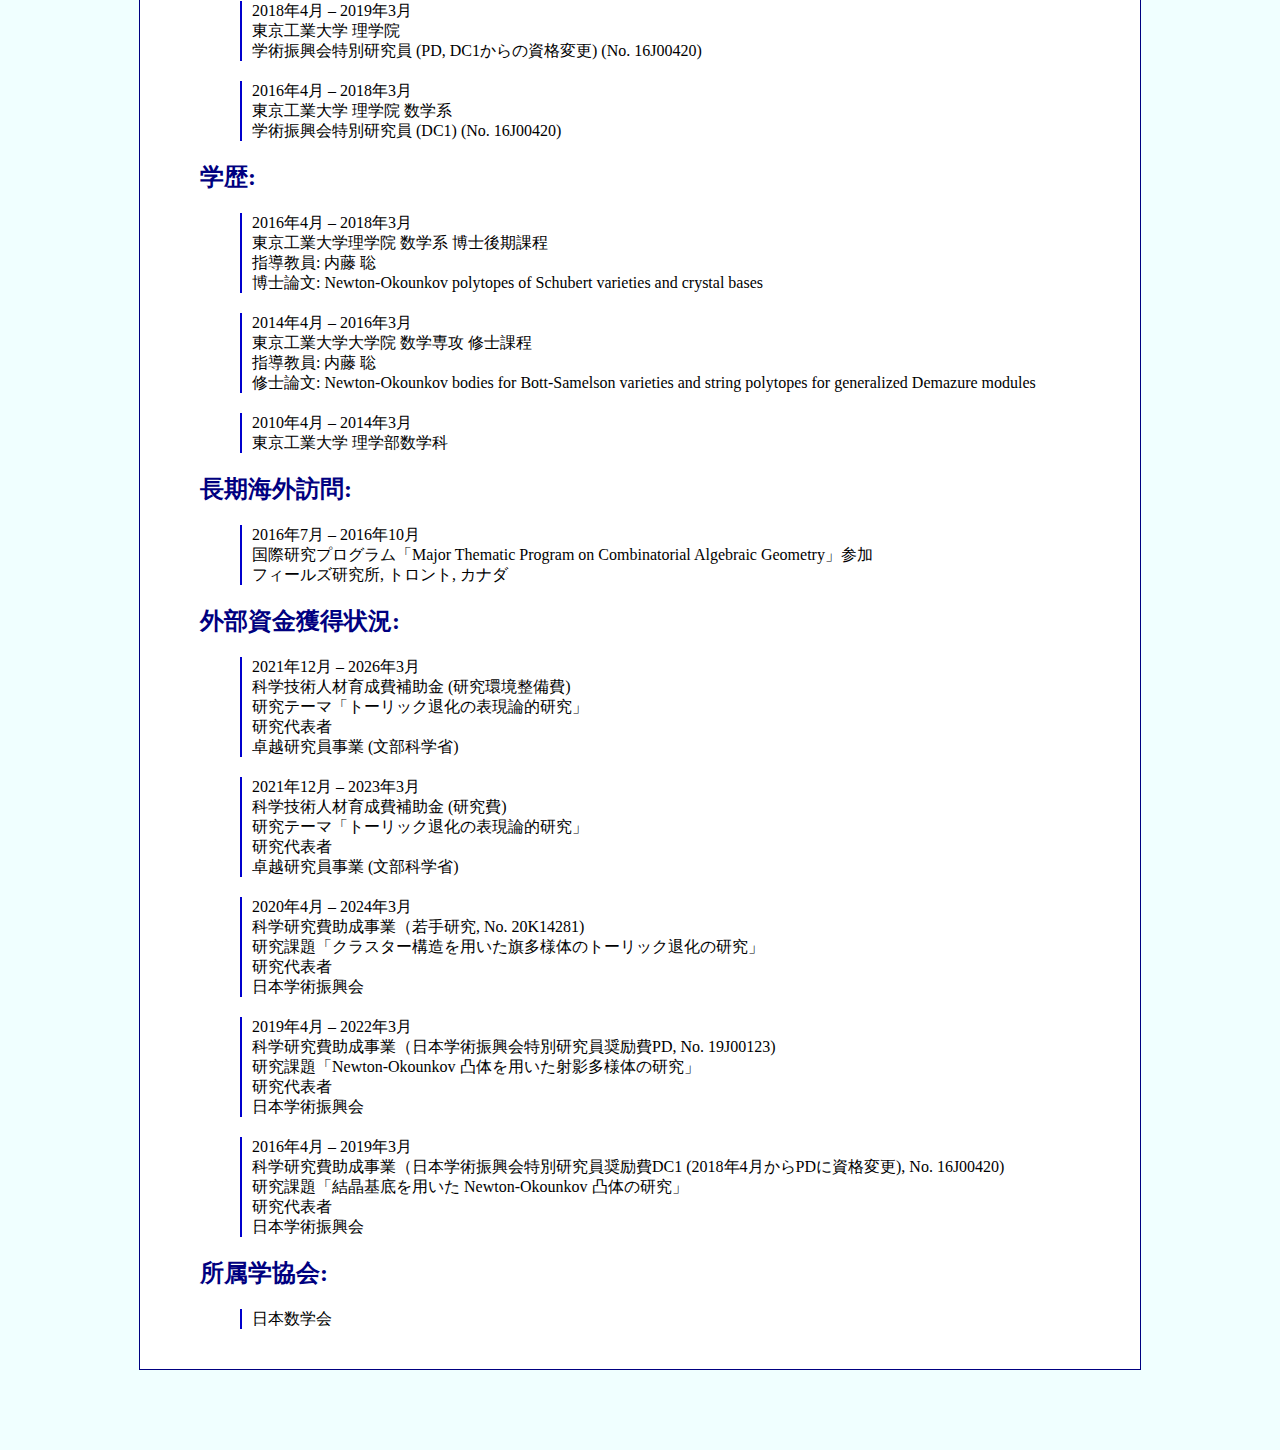
==== commit 31a6672e: "Update index_japanese.html" ====
--- a/index_japanese.html
+++ b/index_japanese.html
@@ -85,7 +85,7 @@
 <h2>研究内容:</h2>
 <ul style="list-style:none"> <li>  
 良い対称性を持つ図形の幾何学を, “表現論”という対称性の理論を駆使して研究しています.
-特に図形を退化させて情報を引き出すNewton-Okounkov凸体の理論や, シューベルト・カルキュラスという特殊な図形の数え上げに関する理論について調べています.<br><br>
+特に図形を退化させて情報を引き出すNewton-Okounkov凸体の理論や, シューベルト・カルキュラスという特殊な図形の数え上げに関する理論について調べています.
 </li></ul>
 
 <ul style="list-style:none"> <li> 
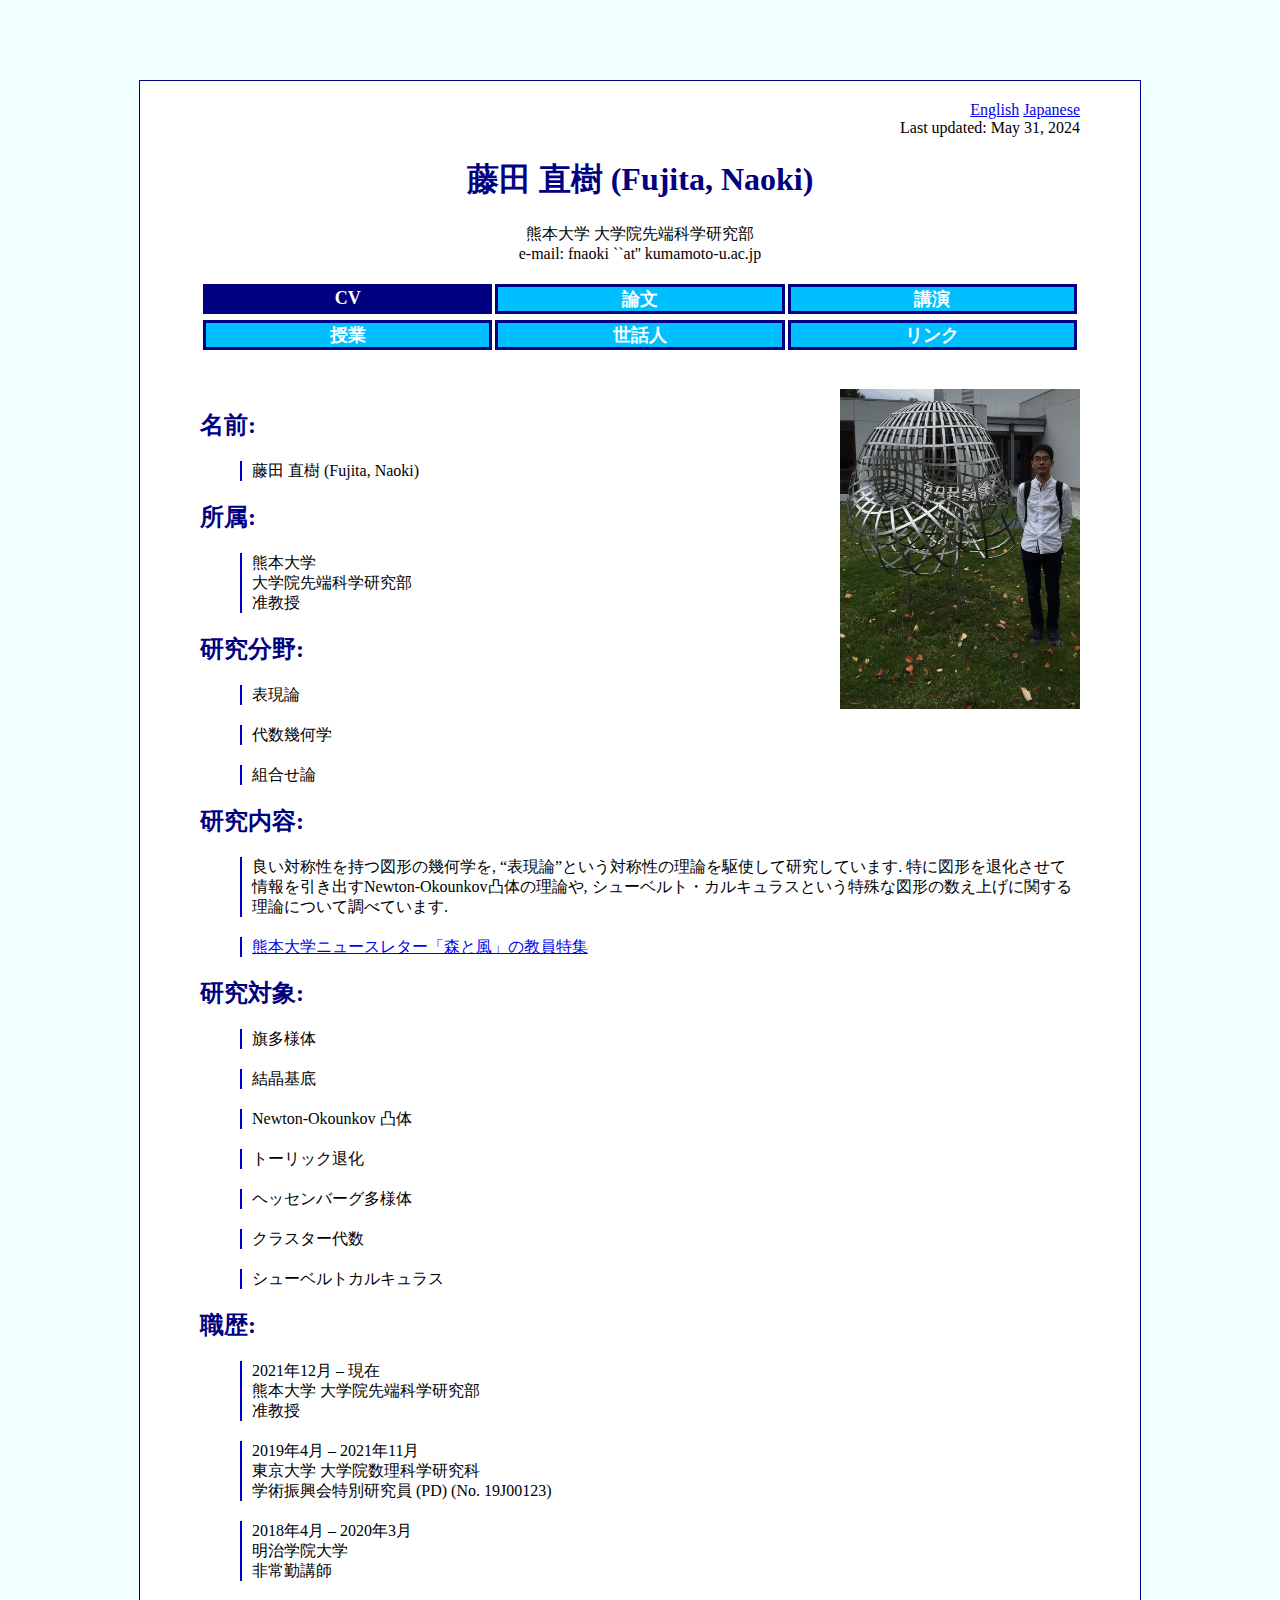
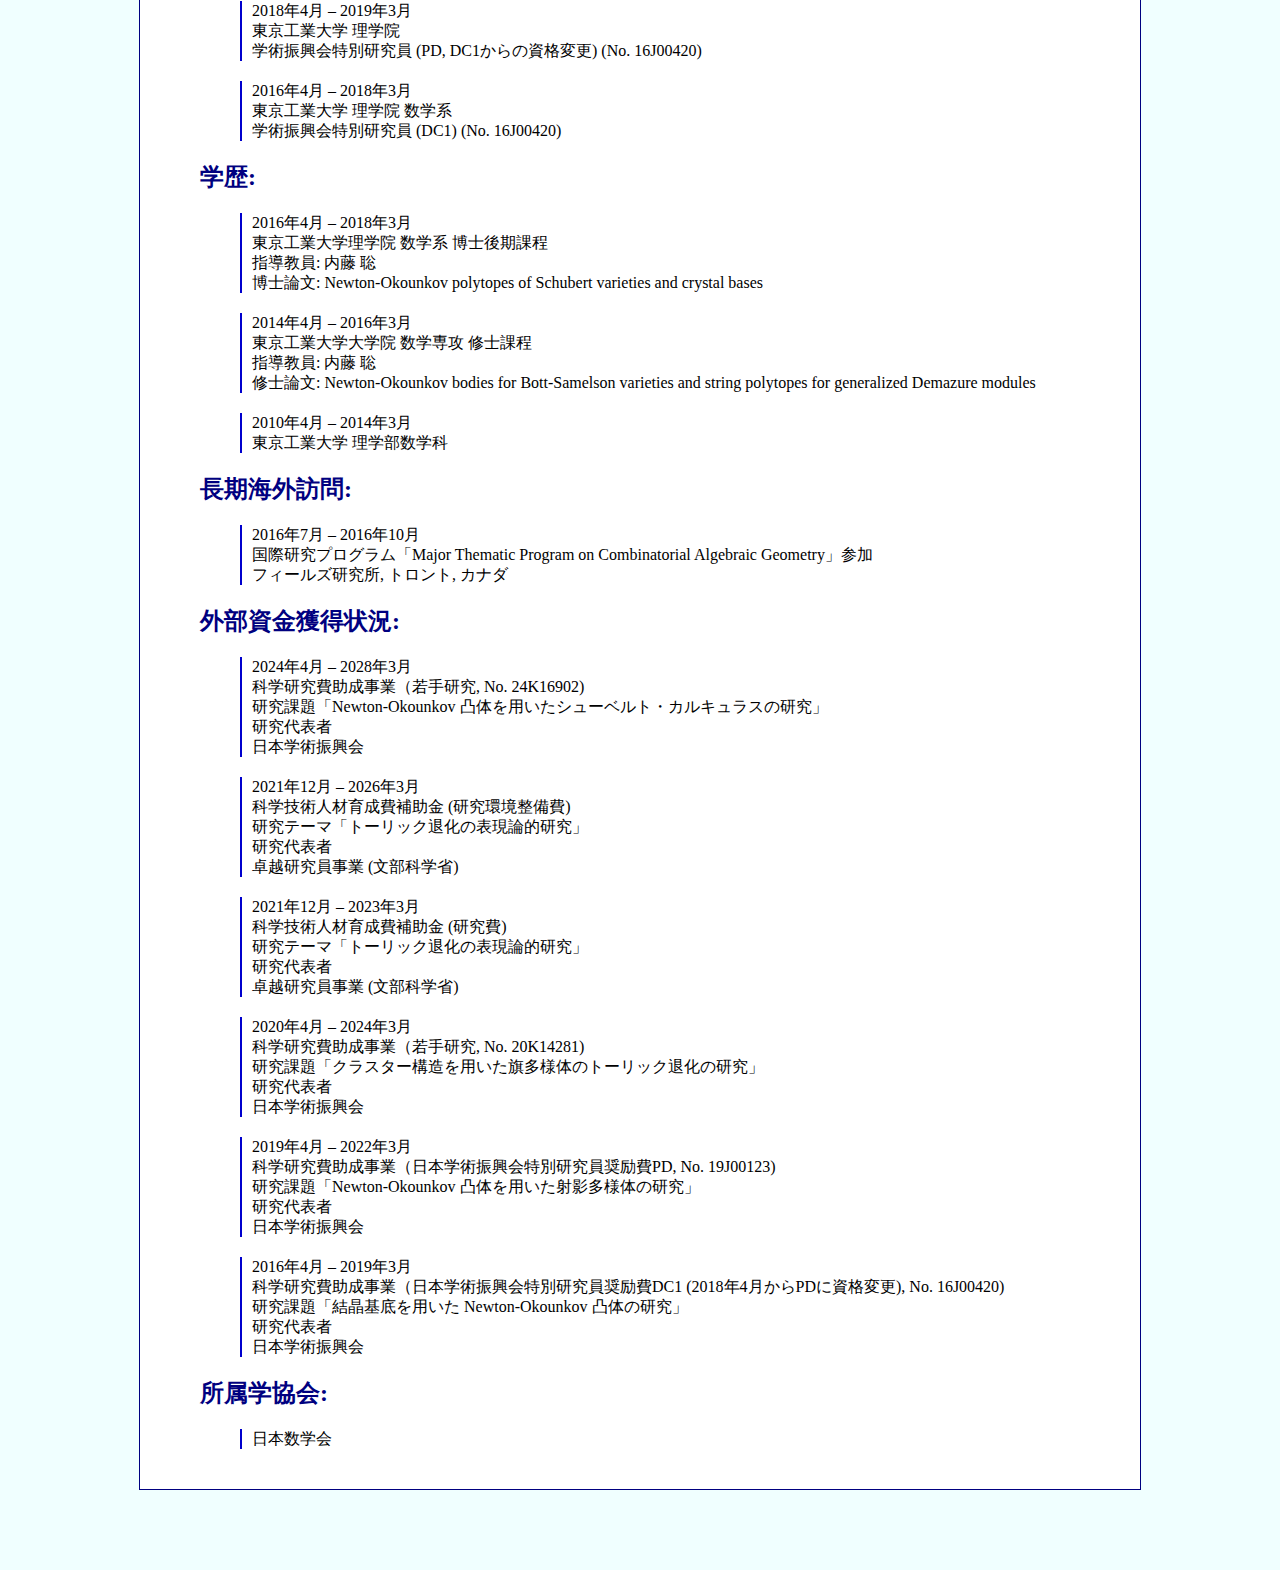
==== commit 562cdece: "Update index_japanese.html" ====
--- a/index_japanese.html
+++ b/index_japanese.html
@@ -14,7 +14,7 @@
 
   <a href="index.html">English</a>
   <a href="index_japanese.html">Japanese</a><br>
-  Last updated: Jan. 6, 2024
+  Last updated: May 31, 2024
 
 <div align="center">
 
@@ -189,6 +189,14 @@
 <h2>外部資金獲得状況:</h2>
 
 <ul style="list-style:none"> <li>  
+2024年4月 &ndash; 2028年3月 <br>
+科学研究費助成事業（若手研究, No. 24K16902) <br> 
+研究課題「Newton-Okounkov 凸体を用いたシューベルト・カルキュラスの研究」<br>
+研究代表者<br>
+日本学術振興会<br>
+</li></ul>
+	
+<ul style="list-style:none"> <li>  
 2021年12月 &ndash; 2026年3月 <br>
 科学技術人材育成費補助金 (研究環境整備費) <br>
 研究テーマ「トーリック退化の表現論的研究」 <br>
